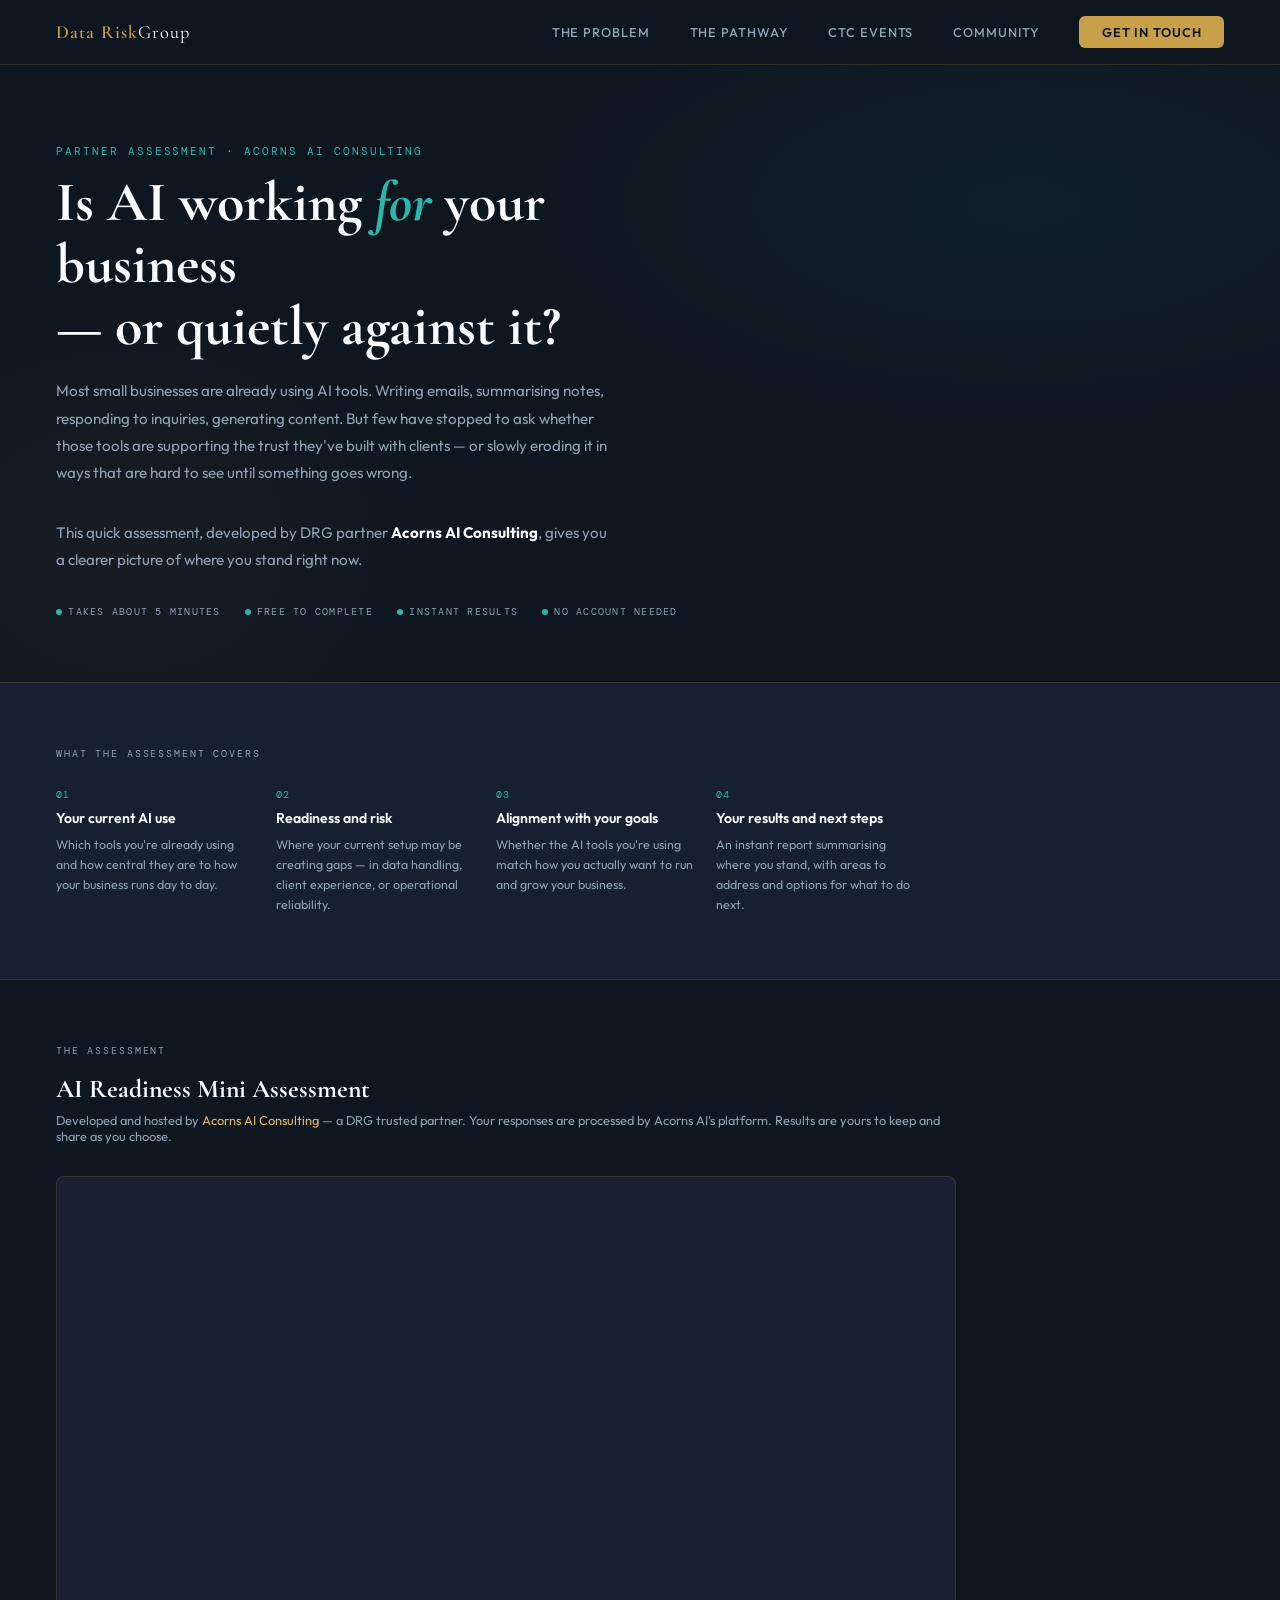
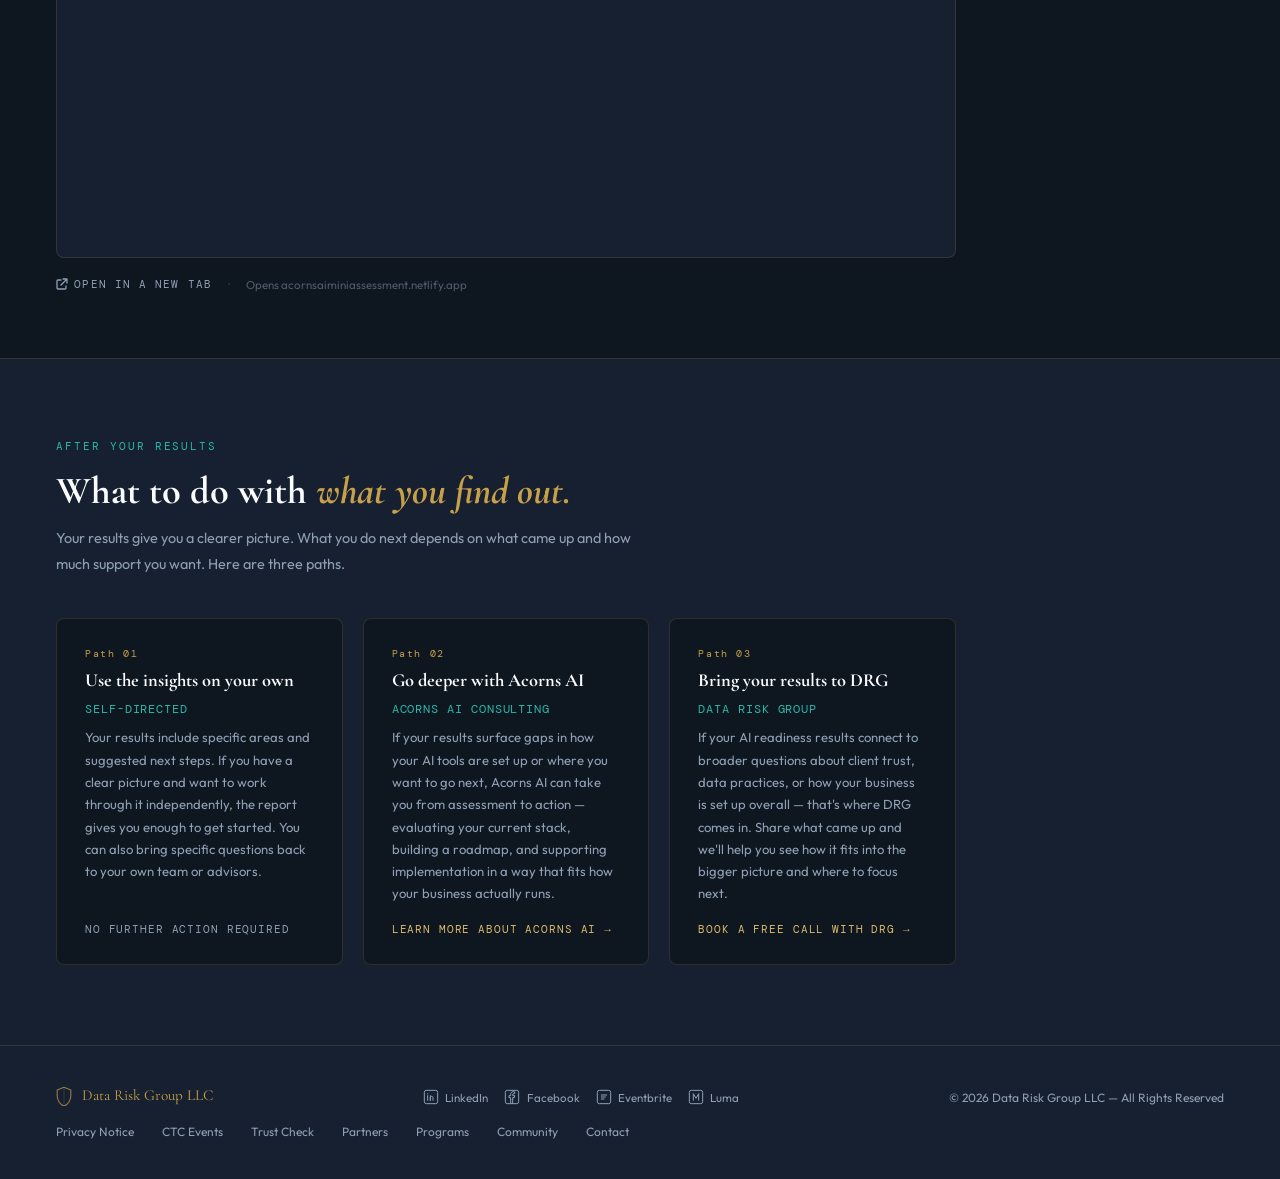
==== ai-readiness.html @ 14750344 "Initial commit — Data Risk Group website Homepage, programs, trust check, community, partners, conta" ====
<!DOCTYPE html>
<html lang="en">
<head>
  <meta charset="UTF-8">
  <meta name="viewport" content="width=device-width, initial-scale=1.0">
  <title>AI Readiness Check — Data Risk Group</title>
  <meta name="description" content="Find out how AI is showing up in your business right now — and whether it's supporting or quietly undermining the trust you've built with clients.">

  <!-- Favicon -->
  <link rel="icon" href="images/favicon.ico" sizes="any">
  <link rel="icon" href="images/favicon.svg" type="image/svg+xml">
  <link rel="apple-touch-icon" href="images/favicon.png">

  <!-- Open Graph -->
  <meta property="og:type"        content="website">
  <meta property="og:url"         content="https://datariskgroup.com/ai-readiness.html">
  <meta property="og:title"       content="AI Readiness Check — Data Risk Group">
  <meta property="og:description" content="A quick assessment of how AI is running in your business — and whether it's working for you or creating risk you can't see yet.">
  <meta property="og:image"       content="https://datariskgroup.com/images/drg-og.jpg">

  <link rel="preconnect" href="https://fonts.googleapis.com">
  <link rel="preconnect" href="https://fonts.gstatic.com" crossorigin>
  <link href="https://fonts.googleapis.com/css2?family=Cormorant+Garamond:ital,wght@0,400;0,600;0,700;1,400;1,600&family=Outfit:wght@300;400;500;600&family=DM+Mono:wght@400;500&display=swap" rel="stylesheet">
  <link rel="stylesheet" href="css/styles.css">

  <style>
    /* ── AI READINESS PAGE ── */

    .air-hero {
      padding: 9rem 3.5rem 4rem;
      background: var(--ink);
      position: relative; overflow: hidden;
    }
    .air-hero::before {
      content: '';
      position: absolute; inset: 0;
      background:
        radial-gradient(ellipse 60% 50% at 80% 30%, rgba(41,184,170,.07) 0%, transparent 65%),
        radial-gradient(ellipse 40% 60% at 10% 80%, rgba(201,165,90,.05) 0%, transparent 60%);
      pointer-events: none;
    }
    .air-hero__inner {
      position: relative; z-index: 1;
      max-width: 680px;
    }
    .air-hero h1 {
      font-family: 'Cormorant Garamond', serif;
      font-size: clamp(2.4rem, 5vw, 3.5rem);
      font-weight: 700; line-height: 1.1;
      color: var(--white); margin-bottom: 1.25rem;
    }
    .air-hero h1 em { color: var(--teal); font-style: italic; }
    .air-hero__sub {
      font-size: .95rem; color: var(--smoke);
      line-height: 1.8; max-width: 560px;
      margin-bottom: 2rem;
    }
    .air-hero__meta {
      display: flex; gap: 1.5rem; flex-wrap: wrap;
      margin-top: 1.5rem;
    }
    .air-meta-pill {
      display: flex; align-items: center; gap: .4rem;
      font-family: 'DM Mono', monospace;
      font-size: .65rem; letter-spacing: .12em;
      text-transform: uppercase; color: var(--smoke);
    }
    .air-meta-pill::before {
      content: '';
      width: 6px; height: 6px; border-radius: 50%;
      background: var(--teal); flex-shrink: 0;
    }

    /* ── WHAT TO EXPECT ── */
    .air-expect {
      padding: 4rem 3.5rem;
      background: var(--deep);
      border-top: 1px solid var(--rule);
      border-bottom: 1px solid var(--rule);
    }
    .air-expect__inner {
      max-width: 860px;
    }
    .air-expect__label {
      font-family: 'DM Mono', monospace;
      font-size: .65rem; letter-spacing: .18em;
      text-transform: uppercase; color: var(--smoke);
      margin-bottom: 1.75rem;
    }
    .air-expect__grid {
      display: grid;
      grid-template-columns: repeat(4, 1fr);
      gap: 1.25rem;
    }
    .air-expect-item {
      display: flex; flex-direction: column; gap: .5rem;
    }
    .air-expect-item__num {
      font-family: 'DM Mono', monospace;
      font-size: .6rem; letter-spacing: .14em;
      color: var(--teal);
    }
    .air-expect-item__title {
      font-family: 'Outfit', sans-serif;
      font-size: .88rem; font-weight: 600;
      color: var(--white);
    }
    .air-expect-item__desc {
      font-size: .78rem; color: var(--smoke);
      line-height: 1.6;
    }

    /* ── ASSESSMENT EMBED / CTA ── */
    .air-assessment {
      padding: 4rem 3.5rem;
      background: var(--ink);
    }
    .air-assessment__inner {
      max-width: 900px;
    }
    .air-assessment__label {
      font-family: 'DM Mono', monospace;
      font-size: .65rem; letter-spacing: .18em;
      text-transform: uppercase; color: var(--smoke);
      margin-bottom: 1rem;
    }
    .air-assessment h2 {
      font-family: 'Cormorant Garamond', serif;
      font-size: 1.6rem; font-weight: 700;
      color: var(--white); margin-bottom: .5rem;
    }
    .air-assessment__partner {
      font-size: .8rem; color: var(--smoke);
      margin-bottom: 2rem;
    }
    .air-assessment__partner a {
      color: var(--gold-l); text-decoration: none;
    }
    .air-assessment__partner a:hover { color: var(--white); }

    /* Iframe container */
    .air-iframe-wrap {
      position: relative;
      border: 1px solid var(--rule);
      border-radius: 8px;
      overflow: hidden;
      background: var(--deep);
      min-height: 680px;
    }
    .air-iframe-wrap iframe {
      width: 100%; min-height: 680px;
      border: none; display: block;
    }
    /* Fallback shown if iframe blocked */
    .air-iframe-fallback {
      display: none;
      padding: 3rem 2rem;
      text-align: center;
      flex-direction: column;
      align-items: center; gap: 1.25rem;
    }
    .air-iframe-fallback.is-visible {
      display: flex;
    }
    .air-iframe-fallback__icon {
      width: 48px; height: 48px; color: var(--teal); opacity: .6;
    }
    .air-iframe-fallback p {
      font-size: .88rem; color: var(--smoke);
      line-height: 1.7; max-width: 420px; margin: 0;
    }

    /* New-tab CTA (always shown below iframe as secondary option) */
    .air-newtab {
      margin-top: 1rem;
      display: flex; align-items: center; gap: 1rem;
      flex-wrap: wrap;
    }
    .air-newtab__link {
      font-family: 'DM Mono', monospace;
      font-size: .68rem; letter-spacing: .1em;
      text-transform: uppercase; color: var(--smoke);
      text-decoration: none;
      display: flex; align-items: center; gap: .4rem;
      transition: color .2s;
    }
    .air-newtab__link:hover { color: var(--gold-l); }
    .air-newtab__sep { color: var(--rule); }

    /* ── NEXT STEPS ── */
    .air-nextsteps {
      padding: 5rem 3.5rem;
      background: var(--deep);
      border-top: 1px solid var(--rule);
    }
    .air-nextsteps__intro {
      max-width: 580px; margin-bottom: 2.5rem;
    }
    .air-nextsteps__intro h2 {
      font-family: 'Cormorant Garamond', serif;
      font-size: clamp(1.8rem, 3.5vw, 2.4rem);
      font-weight: 700; color: var(--white);
      margin-bottom: .75rem; line-height: 1.2;
    }
    .air-nextsteps__intro h2 em { color: var(--gold); font-style: italic; }
    .air-nextsteps__intro p {
      font-size: .9rem; color: var(--smoke); line-height: 1.8;
    }
    .air-nextsteps__grid {
      display: grid;
      grid-template-columns: repeat(3, 1fr);
      gap: 1.25rem;
      max-width: 900px;
    }
    .air-next-card {
      background: var(--ink);
      border: 1px solid var(--rule);
      border-radius: 8px;
      padding: 1.75rem;
      display: flex; flex-direction: column; gap: .6rem;
      transition: border-color .2s;
    }
    .air-next-card:hover { border-color: rgba(201,165,90,.35); }
    .air-next-card__num {
      font-family: 'DM Mono', monospace;
      font-size: .62rem; letter-spacing: .16em;
      color: var(--gold);
    }
    .air-next-card__title {
      font-family: 'Cormorant Garamond', serif;
      font-size: 1.15rem; font-weight: 700;
      color: var(--white); line-height: 1.25;
    }
    .air-next-card__who {
      font-size: .72rem; color: var(--teal);
      font-family: 'DM Mono', monospace;
      letter-spacing: .08em; text-transform: uppercase;
    }
    .air-next-card__desc {
      font-size: .82rem; color: var(--smoke);
      line-height: 1.7; flex: 1;
    }
    .air-next-card__cta {
      margin-top: .5rem;
      font-family: 'DM Mono', monospace;
      font-size: .68rem; letter-spacing: .08em;
      text-transform: uppercase;
      color: var(--gold-l); text-decoration: none;
      transition: color .2s;
    }
    .air-next-card__cta:hover { color: var(--white); }

    /* ── RESPONSIVE ── */
    @media (max-width: 860px) {
      .air-hero { padding: 8rem 1.5rem 3.5rem; }
      .air-expect { padding: 3.5rem 1.5rem; }
      .air-expect__grid { grid-template-columns: 1fr 1fr; gap: 1.5rem; }
      .air-assessment { padding: 3.5rem 1.5rem; }
      .air-iframe-wrap { min-height: 500px; }
      .air-iframe-wrap iframe { min-height: 500px; }
      .air-nextsteps { padding: 4rem 1.5rem; }
      .air-nextsteps__grid { grid-template-columns: 1fr; }
    }
    @media (max-width: 560px) {
      .air-expect__grid { grid-template-columns: 1fr; }
    }
  </style>
</head>
<body>

<!-- NAV -->
<nav id="nav">
  <a href="index.html" class="logo">Data Risk<span> Group</span></a>
  <div class="nav-r" id="nav-menu">
    <a href="index.html#problem">The Problem</a>
    <a href="index.html#pathway">The Pathway</a>
    <a href="index.html#sessions">CTC Events</a>
    <a href="community.html">Community</a>
    <a href="contact.html" class="nav-cta">Get in Touch</a>
  </div>
  <button class="hamburger" id="hamburger" aria-label="Toggle navigation" aria-expanded="false">
    <span></span><span></span><span></span>
  </button>
</nav>

<!-- HERO -->
<section class="air-hero">
  <div class="air-hero__inner">
    <div class="lbl">Partner Assessment · Acorns AI Consulting</div>
    <h1>Is AI working <em>for</em> your business<br>— or quietly against it?</h1>
    <p class="air-hero__sub">
      Most small businesses are already using AI tools. Writing emails, summarising notes, responding to inquiries, generating content. But few have stopped to ask whether those tools are supporting the trust they've built with clients — or slowly eroding it in ways that are hard to see until something goes wrong.
    </p>
    <p class="air-hero__sub">
      This quick assessment, developed by DRG partner <strong style="color:var(--white);">Acorns AI Consulting</strong>, gives you a clearer picture of where you stand right now.
    </p>
    <div class="air-hero__meta">
      <span class="air-meta-pill">Takes about 5 minutes</span>
      <span class="air-meta-pill">Free to complete</span>
      <span class="air-meta-pill">Instant results</span>
      <span class="air-meta-pill">No account needed</span>
    </div>
  </div>
</section>

<!-- WHAT TO EXPECT -->
<section class="air-expect">
  <div class="air-expect__inner">
    <div class="air-expect__label">What the assessment covers</div>
    <div class="air-expect__grid">
      <div class="air-expect-item">
        <div class="air-expect-item__num">01</div>
        <div class="air-expect-item__title">Your current AI use</div>
        <div class="air-expect-item__desc">Which tools you're already using and how central they are to how your business runs day to day.</div>
      </div>
      <div class="air-expect-item">
        <div class="air-expect-item__num">02</div>
        <div class="air-expect-item__title">Readiness and risk</div>
        <div class="air-expect-item__desc">Where your current setup may be creating gaps — in data handling, client experience, or operational reliability.</div>
      </div>
      <div class="air-expect-item">
        <div class="air-expect-item__num">03</div>
        <div class="air-expect-item__title">Alignment with your goals</div>
        <div class="air-expect-item__desc">Whether the AI tools you're using match how you actually want to run and grow your business.</div>
      </div>
      <div class="air-expect-item">
        <div class="air-expect-item__num">04</div>
        <div class="air-expect-item__title">Your results and next steps</div>
        <div class="air-expect-item__desc">An instant report summarising where you stand, with areas to address and options for what to do next.</div>
      </div>
    </div>
  </div>
</section>

<!-- ASSESSMENT -->
<section class="air-assessment" id="assessment">
  <div class="air-assessment__inner">
    <div class="air-assessment__label">The Assessment</div>
    <h2>AI Readiness Mini Assessment</h2>
    <p class="air-assessment__partner">
      Developed and hosted by <a href="https://acornsaiminiassessment.netlify.app" target="_blank" rel="noopener">Acorns AI Consulting</a> — a DRG trusted partner. Your responses are processed by Acorns AI's platform. Results are yours to keep and share as you choose.
    </p>

    <!-- Iframe embed — falls back gracefully if blocked -->
    <div class="air-iframe-wrap" id="air-iframe-wrap">
      <iframe
        id="air-iframe"
        src="https://acornsaiminiassessment.netlify.app/assessments%20and%20report%20tool/ai_readiness_mini"
        title="AI Readiness Mini Assessment by Acorns AI Consulting"
        loading="lazy"
        allow="forms"
        sandbox="allow-forms allow-scripts allow-same-origin allow-popups allow-popups-to-escape-sandbox"
      ></iframe>
      <!-- Fallback if iframe is blocked by the host -->
      <div class="air-iframe-fallback" id="air-iframe-fallback" aria-live="polite">
        <svg class="air-iframe-fallback__icon" viewBox="0 0 48 48" fill="none" xmlns="http://www.w3.org/2000/svg">
          <rect x="6" y="10" width="36" height="28" rx="2" stroke="currentColor" stroke-width="1.5"/>
          <path d="M6 16h36" stroke="currentColor" stroke-width="1.5"/>
          <circle cx="11" cy="13" r="1.5" fill="currentColor"/>
          <circle cx="16" cy="13" r="1.5" fill="currentColor"/>
          <path d="M20 28l4-4 4 4m-4-4v8" stroke="currentColor" stroke-width="1.5" stroke-linecap="round" stroke-linejoin="round"/>
        </svg>
        <p>The assessment is hosted on an external platform and can't be displayed inline here. Use the button below to open it — it takes about 5 minutes and your results appear instantly.</p>
        <a href="https://acornsaiminiassessment.netlify.app/assessments%20and%20report%20tool/ai_readiness_mini" target="_blank" rel="noopener" class="btn-p">Open the Assessment →</a>
      </div>
    </div>

    <!-- Always-visible new tab option -->
    <div class="air-newtab">
      <a href="https://acornsaiminiassessment.netlify.app/assessments%20and%20report%20tool/ai_readiness_mini"
         target="_blank" rel="noopener"
         class="air-newtab__link">
        <svg width="12" height="12" viewBox="0 0 12 12" fill="none" aria-hidden="true">
          <path d="M5 2H2a1 1 0 00-1 1v7a1 1 0 001 1h7a1 1 0 001-1V8M7 1h4m0 0v4m0-4L5 7" stroke="currentColor" stroke-width="1.3" stroke-linecap="round" stroke-linejoin="round"/>
        </svg>
        Open in a new tab
      </a>
      <span class="air-newtab__sep">·</span>
      <span style="font-size:.72rem; color:rgba(143,160,180,.5);">Opens acornsaiminiassessment.netlify.app</span>
    </div>
  </div>
</section>

<!-- NEXT STEPS -->
<section class="air-nextsteps">
  <div class="air-nextsteps__intro">
    <div class="lbl">After Your Results</div>
    <h2>What to do with <em>what you find out.</em></h2>
    <p>Your results give you a clearer picture. What you do next depends on what came up and how much support you want. Here are three paths.</p>
  </div>

  <div class="air-nextsteps__grid">

    <div class="air-next-card">
      <div class="air-next-card__num">Path 01</div>
      <div class="air-next-card__title">Use the insights on your own</div>
      <div class="air-next-card__who">Self-directed</div>
      <p class="air-next-card__desc">
        Your results include specific areas and suggested next steps. If you have a clear picture and want to work through it independently, the report gives you enough to get started. You can also bring specific questions back to your own team or advisors.
      </p>
      <span class="air-next-card__cta" style="color:var(--smoke);">No further action required</span>
    </div>

    <div class="air-next-card">
      <div class="air-next-card__num">Path 02</div>
      <div class="air-next-card__title">Go deeper with Acorns AI</div>
      <div class="air-next-card__who">Acorns AI Consulting</div>
      <p class="air-next-card__desc">
        If your results surface gaps in how your AI tools are set up or where you want to go next, Acorns AI can take you from assessment to action — evaluating your current stack, building a roadmap, and supporting implementation in a way that fits how your business actually runs.
      </p>
      <a href="https://acornsaiminiassessment.netlify.app" target="_blank" rel="noopener" class="air-next-card__cta">Learn more about Acorns AI →</a>
    </div>

    <div class="air-next-card">
      <div class="air-next-card__num">Path 03</div>
      <div class="air-next-card__title">Bring your results to DRG</div>
      <div class="air-next-card__who">Data Risk Group</div>
      <p class="air-next-card__desc">
        If your AI readiness results connect to broader questions about client trust, data practices, or how your business is set up overall — that's where DRG comes in. Share what came up and we'll help you see how it fits into the bigger picture and where to focus next.
      </p>
      <a href="https://calendly.com/toni-datariskgroup/trust-growth-check-in" target="_blank" rel="noopener" class="air-next-card__cta">Book a free call with DRG →</a>
    </div>

  </div>
</section>

<!-- FOOTER -->
<footer>
  <div class="f-brand">
    <svg width="16" height="20" viewBox="0 0 20 24" fill="none" xmlns="http://www.w3.org/2000/svg" aria-hidden="true" style="color:var(--gold);opacity:.7;vertical-align:middle;margin-right:.4rem;margin-bottom:2px;"><path d="M10 1L1.5 4.5V12c0 5.8 3.8 10.8 8.5 12.5C14.7 22.8 18.5 17.8 18.5 12V4.5L10 1z" stroke="currentColor" stroke-width="1.4" stroke-linejoin="round"/><line x1="10" y1="1" x2="10" y2="24.5" stroke="currentColor" stroke-width="0.7" opacity="0.45"/></svg>
    Data Risk Group LLC
  </div>
  <div class="f-social">
    <a href="#" class="f-social__link" aria-label="LinkedIn" data-social="linkedin">
      <svg width="16" height="16" viewBox="0 0 24 24" fill="none" xmlns="http://www.w3.org/2000/svg" aria-hidden="true">
        <rect x="2" y="2" width="20" height="20" rx="3" stroke="currentColor" stroke-width="1.5"/>
        <path d="M7 10v7M7 7v.5" stroke="currentColor" stroke-width="1.5" stroke-linecap="round"/>
        <path d="M11 17v-4c0-1.1.9-2 2-2s2 .9 2 2v4" stroke="currentColor" stroke-width="1.5" stroke-linecap="round"/>
        <path d="M11 10v7" stroke="currentColor" stroke-width="1.5" stroke-linecap="round"/>
      </svg>
      LinkedIn
    </a>
    <a href="#" class="f-social__link" aria-label="Facebook" data-social="facebook">
      <svg width="16" height="16" viewBox="0 0 24 24" fill="none" xmlns="http://www.w3.org/2000/svg" aria-hidden="true">
        <rect x="2" y="2" width="20" height="20" rx="3" stroke="currentColor" stroke-width="1.5"/>
        <path d="M13 21v-8h2.5l.5-3H13V8.5C13 7.7 13.4 7 14.5 7H16V4.3S15 4 13.8 4C11.6 4 10 5.5 10 8v2H7.5v3H10v8" stroke="currentColor" stroke-width="1.5" stroke-linecap="round" stroke-linejoin="round"/>
      </svg>
      Facebook
    </a>
    <a href="#" class="f-social__link" aria-label="Eventbrite" data-social="eventbrite">
      <svg width="16" height="16" viewBox="0 0 24 24" fill="none" xmlns="http://www.w3.org/2000/svg" aria-hidden="true">
        <rect x="2" y="2" width="20" height="20" rx="3" stroke="currentColor" stroke-width="1.5"/>
        <path d="M8 12h6M8 9h8M8 15h4" stroke="currentColor" stroke-width="1.5" stroke-linecap="round"/>
      </svg>
      Eventbrite
    </a>
    <a href="#" class="f-social__link" aria-label="Luma" data-social="luma">
      <svg width="16" height="16" viewBox="0 0 24 24" fill="none" xmlns="http://www.w3.org/2000/svg" aria-hidden="true">
        <rect x="2" y="2" width="20" height="20" rx="3" stroke="currentColor" stroke-width="1.5"/>
        <path d="M8 17V7l4 7 4-7v10" stroke="currentColor" stroke-width="1.5" stroke-linecap="round" stroke-linejoin="round"/>
      </svg>
      Luma
    </a>
  </div>
  <div class="f-copy">© 2026 Data Risk Group LLC — All Rights Reserved</div>
  <div class="f-links">
    <a href="privacy.html">Privacy Notice</a>
    <a href="index.html#sessions">CTC Events</a>
    <a href="trust-check.html">Trust Check</a>
    <a href="partners.html">Partners</a>
    <a href="programs.html">Programs</a>
    <a href="community.html">Community</a>
    <a href="contact.html">Contact</a>
  </div>
</footer>

<script src="js/main.js"></script>
<script>
  // Detect if iframe was blocked and show fallback
  (function () {
    var iframe = document.getElementById('air-iframe');
    var fallback = document.getElementById('air-iframe-fallback');

    if (!iframe) return;

    // Give the iframe 4 seconds to load; if it errors or stays blank, show fallback
    var timer = setTimeout(function () {
      // Can't reliably detect cross-origin load errors, so keep iframe visible
      // Fallback is shown only if iframe fires an error event
    }, 4000);

    iframe.addEventListener('error', function () {
      clearTimeout(timer);
      iframe.style.display = 'none';
      fallback.classList.add('is-visible');
    });

    // Some browsers block iframes silently — check for zero height after load
    iframe.addEventListener('load', function () {
      clearTimeout(timer);
      try {
        // If contentDocument is null (cross-origin block), height may still be fine
        // We trust the iframe loaded if no error fired
      } catch (e) {
        // Cross-origin — expected, not an error
      }
    });
  })();
</script>
</body>
</html>
---- css/styles.css ----
/* ── VARIABLES ── */
:root {
  --ink:    #0E1620;
  --deep:   #162031;
  --panel:  #1B2B40;
  --gold:   #C8A04A;
  --gold-l: #DCBA6A;
  --teal:   #29B8AA;
  --cream:  #F4EFE4;
  --smoke:  #8FA0B4;
  --white:  #FAFCFF;
  --rule:   rgba(200,160,74,.18);
}

/* ── RESET ── */
*, *::before, *::after { box-sizing: border-box; margin: 0; padding: 0; }
html { scroll-behavior: smooth; }

body {
  font-family: 'Outfit', sans-serif;
  background: var(--ink);
  color: var(--white);
  overflow-x: hidden;
}

/* ── NAV ── */
nav {
  position: fixed; top: 0; left: 0; right: 0; z-index: 200;
  display: flex; align-items: center; justify-content: space-between;
  padding: 1rem 3.5rem;
  background: rgba(14,22,32,.9);
  backdrop-filter: blur(20px);
  border-bottom: 1px solid var(--rule);
  transition: padding .3s;
}
nav.scrolled {
  padding-top: .7rem;
  padding-bottom: .7rem;
  background: rgba(14,22,32,.97);
}
.logo {
  font-family: 'Cormorant Garamond', serif;
  font-size: 1.15rem; font-weight: 600;
  color: var(--gold); letter-spacing: .06em;
  text-decoration: none;
  display: inline-flex; align-items: center;
}
.logo-shield {
  color: var(--gold);
  flex-shrink: 0;
  margin-right: .35rem;
  vertical-align: middle;
  margin-bottom: 2px;
}
.logo span { color: var(--white); font-weight: 400; }
.nav-r { display: flex; align-items: center; gap: 2.5rem; }
.nav-r a {
  font-size: .8rem; font-weight: 500; letter-spacing: .07em;
  text-transform: uppercase; color: var(--smoke);
  text-decoration: none; transition: color .2s;
}
.nav-r a:hover { color: var(--gold); }
.nav-cta {
  background: var(--gold) !important; color: var(--ink) !important;
  padding: .5rem 1.4rem; border-radius: 6px; font-weight: 600 !important;
}
.nav-cta:hover { background: var(--gold-l) !important; }

/* ── HAMBURGER ── */
.hamburger {
  display: none;
  flex-direction: column; justify-content: center; align-items: center;
  gap: 5px; width: 40px; height: 40px;
  background: transparent; border: none; cursor: pointer;
  padding: 4px;
}
.hamburger span {
  display: block; width: 22px; height: 2px;
  background: var(--white);
  transition: transform .3s, opacity .3s;
}
.hamburger.open span:nth-child(1) { transform: translateY(7px) rotate(45deg); }
.hamburger.open span:nth-child(2) { opacity: 0; }
.hamburger.open span:nth-child(3) { transform: translateY(-7px) rotate(-45deg); }

/* ── HERO ── */
.hero {
  min-height: 100vh;
  display: flex; flex-direction: column; justify-content: center;
  padding: 9rem 3.5rem 5rem;
  position: relative; overflow: hidden;
}
.hero::before {
  content: '';
  position: absolute; top: 0; right: 0; bottom: 0;
  width: 42%;
  background: linear-gradient(160deg, rgba(22,32,49,.5) 0%, rgba(27,43,64,.3) 100%);
  clip-path: polygon(18% 0, 100% 0, 100% 100%, 0 100%);
  z-index: 0;
}
.hero > * { position: relative; z-index: 1; }

.hero-kicker {
  display: inline-flex; align-items: center; gap: .7rem;
  font-family: 'DM Mono', monospace; font-size: .68rem;
  color: rgba(200,160,74,.8); letter-spacing: .2em; text-transform: uppercase;
  margin-bottom: 1.8rem;
  opacity: 0; animation: up .7s ease forwards .15s;
}
.hero-kicker::before { content: ''; display: none; }

.hero h1 {
  font-family: 'Cormorant Garamond', serif;
  font-size: clamp(2.8rem, 5.5vw, 5.2rem);
  font-weight: 700; line-height: 1.06;
  max-width: 780px;
  opacity: 0; animation: up .8s ease forwards .3s;
}
.hero h1 em { font-style: italic; color: var(--gold); }

.hero-sub {
  margin-top: 1.8rem;
  font-size: 1.1rem; line-height: 1.75;
  color: var(--smoke); max-width: 600px;
  opacity: 0; animation: up .8s ease forwards .5s;
}

.hero-cred {
  display: flex; align-items: center; gap: 1.75rem; flex-wrap: wrap;
  margin-top: 2.5rem;
  opacity: 0; animation: up .8s ease forwards .65s;
}
.cred-badge {
  display: flex; align-items: center; gap: .55rem;
  font-size: .8rem; color: var(--smoke);
}
.cred-badge .dot {
  width: 6px; height: 6px; border-radius: 50%;
  background: var(--gold); flex-shrink: 0;
}
.cred-divider { width: 1px; height: 20px; background: var(--rule); }

.hero-actions {
  display: flex; gap: 1rem; align-items: center;
  margin-top: 2.75rem;
  opacity: 0; animation: up .8s ease forwards .8s;
}

/* ── BUTTONS ── */
.btn-p {
  display: inline-flex; align-items: center; gap: .5rem;
  background: var(--gold); color: var(--ink);
  padding: .85rem 2rem; border-radius: 8px;
  font-size: .9rem; font-weight: 600; letter-spacing: .03em;
  text-decoration: none; transition: background .2s, transform .2s;
}
.btn-p:hover { background: var(--gold-l); transform: translateY(-1px); }
.btn-s {
  display: inline-flex; align-items: center; gap: .5rem;
  background: transparent; color: var(--white);
  padding: .85rem 2rem; border-radius: 8px;
  font-size: .9rem; font-weight: 500; letter-spacing: .03em;
  text-decoration: none; border: 1px solid var(--rule); transition: border-color .2s, color .2s;
}
.btn-s:hover { border-color: var(--gold); color: var(--gold); }

/* ── RECOGNITION STRIP ── */
.recog {
  background: var(--deep);
  border-top: 1px solid var(--rule); border-bottom: 1px solid var(--rule);
  padding: 1.4rem 3.5rem;
  display: flex; align-items: center; gap: 2rem; flex-wrap: wrap;
}
.recog-label {
  font-family: 'DM Mono', monospace; font-size: .65rem;
  letter-spacing: .15em; text-transform: uppercase; color: var(--smoke);
  white-space: nowrap; flex-shrink: 0;
}
.recog-items { display: flex; gap: 2.25rem; flex-wrap: wrap; }
.recog-item {
  font-size: .8rem; color: var(--smoke); font-weight: 500;
  display: flex; align-items: center; gap: .5rem;
}
.recog-item::before { content: '✓'; color: var(--teal); font-size: .7rem; font-weight: 700; }

/* ── SECTION SHARED ── */
section { padding: 6rem 3.5rem; }
.lbl {
  font-family: 'DM Mono', monospace; font-size: .68rem;
  color: var(--teal); letter-spacing: .18em; text-transform: uppercase;
  margin-bottom: .9rem;
}
.sh {
  font-family: 'Cormorant Garamond', serif;
  font-size: clamp(1.9rem, 3.5vw, 3rem);
  font-weight: 700; line-height: 1.18; max-width: 700px;
}
.sh em { font-style: italic; color: var(--gold); }

/* ── SCROLL REVEAL ── */
.reveal {
  opacity: 0;
  transform: translateY(30px);
  transition: opacity .7s ease, transform .7s ease;
}
.reveal.visible {
  opacity: 1;
  transform: translateY(0);
}

/* ── PROBLEM SECTION ── */
.problem { background: var(--deep); }
.prob-grid {
  display: grid; grid-template-columns: 1fr 1fr;
  gap: 4rem; align-items: start; margin-top: 2.5rem;
}
.prob-intro { font-size: 1.05rem; color: var(--smoke); line-height: 1.8; margin-top: 1.5rem; }
.prob-intro strong { color: var(--white); }

.pain-list { display: flex; flex-direction: column; gap: 1px; margin-top: 1rem; }
.pain-item {
  display: flex; align-items: flex-start; gap: 1.2rem;
  padding: 1.6rem 1.8rem; background: var(--ink);
  transition: background .2s;
}
.pain-item:hover { background: var(--panel); }
.pain-icon {
  width: 26px; height: 26px; flex-shrink: 0; margin-top: .15rem;
  color: var(--gold);
}
.pain-icon svg { width: 100%; height: 100%; }
.pain-item h4 { font-size: .95rem; font-weight: 600; margin-bottom: .35rem; }
.pain-item p { font-size: .83rem; color: var(--smoke); line-height: 1.65; }

/* ── WHO THIS IS FOR ── */
.for-grid {
  display: grid; grid-template-columns: repeat(2, 1fr);
  gap: 1.5rem; margin-top: 3.5rem;
}
.for-card {
  padding: 2.25rem 2rem; border: 1px solid var(--rule);
  background: var(--deep); border-radius: 2px;
  transition: border-color .2s;
  position: relative;
}
.for-card:hover { border-color: var(--gold); }
.for-card.primary { border-color: rgba(201,165,90,.4); }
.for-card.primary::before {
  content: 'PRIMARY FOCUS';
  position: absolute; top: -1px; left: 1.5rem;
  background: var(--gold); color: var(--ink);
  font-family: 'DM Mono', monospace; font-size: .58rem;
  letter-spacing: .14em; padding: .2rem .6rem; font-weight: 600;
}
.for-card h3 {
  font-family: 'Cormorant Garamond', serif;
  font-size: 1.3rem; font-weight: 700; margin-bottom: .6rem;
}
.for-card p { font-size: .85rem; color: var(--smoke); line-height: 1.7; }
.for-card .if-line {
  font-family: 'DM Mono', monospace; font-size: .72rem;
  color: var(--teal); margin-top: 1.25rem; letter-spacing: .05em;
}

/* ── HOW IT WORKS ── */
.how-steps {
  display: grid; grid-template-columns: repeat(3, 1fr);
  gap: 1px; margin-top: 4rem; background: var(--rule);
  border: 1px solid var(--rule);
}
.step {
  background: var(--ink); padding: 3rem 2.25rem;
  transition: background .2s;
}
.step:hover { background: var(--panel); }
.step-n {
  font-family: 'Cormorant Garamond', serif;
  font-size: 4.5rem; font-weight: 700;
  color: var(--gold); opacity: .15; line-height: 1;
  margin-bottom: 1rem;
}
.step h3 {
  font-family: 'Cormorant Garamond', serif;
  font-size: 1.4rem; font-weight: 700; margin-bottom: .6rem;
}
.step p { font-size: .85rem; color: var(--smoke); line-height: 1.7; }

/* ── SERVICES ── */
.svc { background: var(--deep); }
.svc-grid {
  display: grid; grid-template-columns: repeat(2, 1fr);
  gap: 1.5rem; margin-top: 3.5rem;
}
.svc-card {
  border: 1px solid var(--rule); padding: 2.5rem;
  background: var(--ink); transition: border-color .2s;
}
.svc-card:hover { border-color: rgba(201,165,90,.4); }
.svc-type {
  font-family: 'DM Mono', monospace; font-size: .65rem;
  color: var(--teal); letter-spacing: .14em; text-transform: uppercase;
  margin-bottom: 1rem; display: block;
}
.svc-card h3 {
  font-family: 'Cormorant Garamond', serif;
  font-size: 1.35rem; font-weight: 700; margin-bottom: .6rem;
}
.svc-card p { font-size: .86rem; color: var(--smoke); line-height: 1.7; }
.svc-card ul {
  list-style: none; margin-top: 1.2rem;
  display: flex; flex-direction: column; gap: .45rem;
}
.svc-card ul li {
  font-size: .82rem; color: var(--smoke);
  display: flex; align-items: flex-start; gap: .6rem;
}
.svc-card ul li::before {
  content: '→'; color: var(--gold);
  flex-shrink: 0; font-size: .75rem; margin-top: .1rem;
}

/* ── CTA ── */
.cta {
  position: relative; overflow: hidden;
  padding: 7rem 3.5rem; text-align: center;
  display: flex; flex-direction: column; align-items: center;
}
.cta::before {
  content: '';
  position: absolute; inset: 0;
  background: radial-gradient(ellipse 70% 90% at 50% 50%, rgba(201,165,90,.07) 0%, transparent 70%);
}
.cta > * { position: relative; }
.cta h2 {
  font-family: 'Cormorant Garamond', serif;
  font-size: clamp(2.2rem, 4vw, 3.6rem);
  font-weight: 700; line-height: 1.15;
  max-width: 720px; margin-bottom: 1.25rem;
}
.cta h2 em { font-style: italic; color: var(--gold); }
.cta p { color: var(--smoke); font-size: 1rem; max-width: 550px; margin-bottom: 2.5rem; line-height: 1.75; }
.cta-btns { display: flex; gap: 1.1rem; flex-wrap: wrap; justify-content: center; }
.cta-note {
  margin-top: 1.75rem;
  font-family: 'DM Mono', monospace; font-size: .68rem;
  color: var(--smoke); letter-spacing: .08em;
}

/* ── FOOTER ── */
footer {
  padding: 2.5rem 3.5rem;
  display: flex; align-items: center; justify-content: space-between;
  flex-wrap: wrap; gap: 1rem;
  border-top: 1px solid var(--rule);
  background: var(--deep);
}
.f-brand {
  font-family: 'Cormorant Garamond', serif;
  font-size: .95rem; color: var(--gold);
}
.footer-logo {
  display: block;
  width: 60px;
  height: auto;
  margin-bottom: .5rem;
  opacity: .85;
  filter: brightness(0) invert(1);
}
.f-copy { font-size: .75rem; color: var(--smoke); }
.f-links { display: flex; gap: 1.75rem; flex-wrap: wrap; }
.f-links a { font-size: .75rem; color: var(--smoke); text-decoration: none; transition: color .2s; }
.f-links a:hover { color: var(--gold); }

/* Social links */
.f-social {
  display: flex; gap: 1rem; align-items: center;
  flex-wrap: wrap;
}
.f-social__link {
  display: inline-flex; align-items: center; gap: .4rem;
  font-size: .72rem; color: var(--smoke);
  text-decoration: none;
  font-family: 'Outfit', sans-serif;
  transition: color .2s;
  white-space: nowrap;
}
.f-social__link:hover { color: var(--gold); }
.f-social__link svg { flex-shrink: 0; }

/* ── CONTACT PAGE ── */
.contact-wrap {
  max-width: 640px;
  margin: 0 auto;
  padding: 9rem 2rem 6rem;
}
.contact-wrap .back-link {
  display: inline-flex; align-items: center; gap: .5rem;
  font-family: 'DM Mono', monospace; font-size: .7rem;
  color: var(--smoke); text-decoration: none; letter-spacing: .1em;
  text-transform: uppercase; margin-bottom: 2.5rem;
  transition: color .2s;
}
.contact-wrap .back-link:hover { color: var(--gold); }
.contact-form { margin-top: 2.5rem; display: flex; flex-direction: column; gap: 1.5rem; }
.form-group { display: flex; flex-direction: column; gap: .45rem; }
.form-group label {
  font-family: 'DM Mono', monospace; font-size: .68rem;
  color: var(--teal); letter-spacing: .12em; text-transform: uppercase;
}
.form-group input,
.form-group select,
.form-group textarea {
  background: var(--deep); border: 1px solid var(--rule);
  color: var(--white); font-family: 'Outfit', sans-serif; font-size: .9rem;
  padding: .85rem 1rem; border-radius: 2px;
  transition: border-color .2s, background .2s;
  outline: none; width: 100%;
}
.form-group input:focus,
.form-group select:focus,
.form-group textarea:focus {
  border-color: rgba(201,165,90,.5);
  background: var(--panel);
}
.form-group select option { background: var(--deep); }
.form-group textarea { resize: vertical; min-height: 130px; }
.form-group input::placeholder,
.form-group textarea::placeholder { color: var(--smoke); opacity: .6; }
.form-submit { margin-top: .5rem; }
.form-submit .btn-p { width: 100%; justify-content: center; font-size: .95rem; padding: 1rem; }
.form-note {
  font-family: 'DM Mono', monospace; font-size: .65rem;
  color: var(--smoke); letter-spacing: .07em;
  text-align: center; margin-top: 1rem; line-height: 1.6;
}
.form-success {
  display: none;
  text-align: center; padding: 3rem 2rem;
  border: 1px solid rgba(41,184,170,.3);
  background: rgba(41,184,170,.05);
}
.form-success .check { font-size: 2.5rem; margin-bottom: 1rem; }
.form-success h3 {
  font-family: 'Cormorant Garamond', serif;
  font-size: 1.8rem; font-weight: 700; margin-bottom: .75rem;
}
.form-success p { color: var(--smoke); font-size: .9rem; line-height: 1.7; }

/* ── PRIVACY PAGE ── */
.prose-wrap {
  max-width: 720px;
  margin: 0 auto;
  padding: 9rem 2rem 6rem;
}
.prose-wrap .back-link {
  display: inline-flex; align-items: center; gap: .5rem;
  font-family: 'DM Mono', monospace; font-size: .7rem;
  color: var(--smoke); text-decoration: none; letter-spacing: .1em;
  text-transform: uppercase; margin-bottom: 2.5rem;
  transition: color .2s;
}
.prose-wrap .back-link:hover { color: var(--gold); }
.prose-wrap h1 {
  font-family: 'Cormorant Garamond', serif;
  font-size: clamp(2rem, 4vw, 3rem); font-weight: 700;
  margin-bottom: .5rem;
}
.prose-wrap .effective {
  font-family: 'DM Mono', monospace; font-size: .7rem;
  color: var(--smoke); letter-spacing: .1em; margin-bottom: 3rem;
}
.prose-wrap h2 {
  font-family: 'Cormorant Garamond', serif;
  font-size: 1.4rem; font-weight: 700;
  margin: 2.5rem 0 .75rem; color: var(--white);
}
.prose-wrap p, .prose-wrap li {
  font-size: .92rem; color: var(--smoke); line-height: 1.85;
}
.prose-wrap ul { padding-left: 1.5rem; margin-top: .5rem; display: flex; flex-direction: column; gap: .4rem; }
.prose-wrap a { color: var(--gold); text-decoration: none; }
.prose-wrap a:hover { text-decoration: underline; }

/* ── BREVO FORM OVERRIDES ── */
/*
  These rules retheme every Brevo element to match the
  Data Risk Group dark-gold palette. They load after
  sib-styles.css so they take full precedence.
*/

/* Wrapper */
.brevo-form-wrap { width: 100%; }
.brevo-form-wrap .sib-form-container { width: 100%; }

/* Kill Brevo's default white card + centering wrapper */
.brevo-form-wrap .sib-form {
  background: transparent !important;
  padding: 0 !important;
  text-align: left !important;
}
#sib-container {
  background: var(--deep) !important;
  border: 1px solid var(--rule) !important;
  border-radius: 2px !important;
  max-width: 100% !important;
  text-align: left !important;
  padding: 2.5rem !important;
}

/* Section labels (our custom divs) */
.brevo-section-label {
  font-family: 'DM Mono', monospace;
  font-size: .68rem; letter-spacing: .18em; text-transform: uppercase;
  color: var(--teal);
  margin: 1.75rem 0 .75rem;
  padding-bottom: .5rem;
  border-bottom: 1px solid var(--rule);
}
.brevo-section-label:first-of-type { margin-top: 0; }

/* Side-by-side first/last name row */
.brevo-row {
  display: grid;
  grid-template-columns: 1fr 1fr;
  gap: 1rem;
}

/* Labels */
#sib-container .entry__label {
  font-family: 'DM Mono', monospace !important;
  font-size: .68rem !important;
  font-weight: 500 !important;
  letter-spacing: .1em !important;
  text-transform: uppercase !important;
  color: var(--smoke) !important;
  margin-bottom: .4rem !important;
  display: block;
}
#sib-container .entry__label .req { color: var(--gold); font-style: normal; }
#sib-container .entry__label .optional {
  color: var(--smoke); font-weight: 400; font-style: italic;
  text-transform: none; letter-spacing: 0;
}

/* Inputs + textarea */
#sib-container .input {
  background: var(--ink) !important;
  border: 1px solid var(--rule) !important;
  border-radius: 2px !important;
  color: var(--white) !important;
  font-family: 'Outfit', sans-serif !important;
  font-size: .9rem !important;
  padding: .8rem 1rem !important;
  width: 100% !important;
  transition: border-color .2s, background .2s !important;
  outline: none !important;
}
#sib-container .input:focus {
  border-color: rgba(201,165,90,.5) !important;
  background: var(--panel) !important;
}
#sib-container .input::placeholder {
  color: var(--smoke) !important;
  opacity: .55 !important;
  font-family: 'Outfit', sans-serif !important;
}

/* Spec / hint text */
#sib-container .entry__specification {
  font-family: 'Outfit', sans-serif !important;
  font-size: .75rem !important;
  color: var(--smoke) !important;
  margin-top: .4rem !important;
  display: block;
}

/* Error messages under fields */
#sib-container .entry__error {
  font-family: 'Outfit', sans-serif !important;
  font-size: .75rem !important;
  color: #ff8080 !important;
  background: transparent !important;
  border: none !important;
  padding: .25rem 0 0 !important;
}

/* Submit button */
.brevo-submit-block { margin-top: 1.5rem; }
#sib-container .sib-form-block__button {
  width: 100% !important;
  background: var(--gold) !important;
  color: var(--ink) !important;
  font-family: 'Outfit', sans-serif !important;
  font-size: .95rem !important;
  font-weight: 600 !important;
  letter-spacing: .04em !important;
  padding: 1rem 2rem !important;
  border: none !important;
  border-radius: 2px !important;
  cursor: pointer !important;
  transition: background .2s, transform .2s !important;
  text-align: center !important;
  justify-content: center !important;
}
#sib-container .sib-form-block__button:hover {
  background: var(--gold-l) !important;
  transform: translateY(-1px) !important;
}

/* Success / error banner panels */
.brevo-msg {
  border-radius: 2px !important;
  max-width: 100% !important;
  margin-bottom: 1rem !important;
  font-family: 'Outfit', sans-serif !important;
  font-size: .88rem !important;
}
.brevo-msg--error {
  background: rgba(255,73,73,.08) !important;
  border-color: rgba(255,73,73,.3) !important;
  color: #ff9999 !important;
}
.brevo-msg--success {
  background: rgba(41,184,170,.08) !important;
  border-color: rgba(41,184,170,.3) !important;
  color: var(--teal) !important;
}
.brevo-msg .sib-icon { fill: currentColor !important; }
.brevo-msg a { color: var(--gold) !important; }

/* ── CHECKBOXES ── */
.brevo-checkbox-hint {
  font-size: .65rem !important;
  color: var(--smoke) !important;
  margin-bottom: .75rem !important;
  letter-spacing: .08em !important;
  text-transform: uppercase !important;
}
.brevo-checkbox-list {
  display: flex; flex-direction: column; gap: .1rem;
}
#sib-container .entry__choice { padding: 0 !important; }
#sib-container .checkbox__label {
  display: flex !important;
  align-items: center !important;
  gap: .75rem !important;
  padding: .75rem 1rem !important;
  cursor: pointer !important;
  border-radius: 2px !important;
  transition: background .15s !important;
}
#sib-container .checkbox__label:hover {
  background: var(--panel) !important;
}
/* Hide Brevo's native checkbox, we use the span */
#sib-container .input_replaced {
  position: absolute !important;
  opacity: 0 !important;
  width: 0 !important; height: 0 !important;
}
/* Custom checkbox box */
#sib-container .checkbox.checkbox_tick_positive {
  width: 16px !important; height: 16px !important;
  min-width: 16px !important;
  border: 1px solid var(--rule) !important;
  border-radius: 2px !important;
  background: var(--ink) !important;
  display: inline-flex !important;
  align-items: center !important; justify-content: center !important;
  transition: border-color .15s, background .15s !important;
  flex-shrink: 0 !important;
}
#sib-container .input_replaced:checked + .checkbox.checkbox_tick_positive {
  background: var(--gold) !important;
  border-color: var(--gold) !important;
}
#sib-container .input_replaced:checked + .checkbox.checkbox_tick_positive::after {
  content: '' !important;
  display: block !important;
  width: 4px !important; height: 8px !important;
  border: 2px solid var(--ink) !important;
  border-top: none !important; border-left: none !important;
  transform: rotate(45deg) translate(-1px, -1px) !important;
}
.brevo-checkbox-text {
  font-family: 'Outfit', sans-serif !important;
  font-size: .88rem !important;
  color: var(--smoke) !important;
  line-height: 1.5 !important;
}
#sib-container .input_replaced:checked ~ .brevo-checkbox-text {
  color: var(--white) !important;
}

/* Section description */
.brevo-section-desc {
  font-size: .83rem; color: var(--smoke);
  margin-top: -.25rem; margin-bottom: .75rem; line-height: 1.6;
}

/* ── GDPR DECLARATION ── */
.brevo-declaration {
  display: flex; align-items: flex-start; gap: 1rem;
  padding: 1.25rem;
  background: rgba(41,184,170,.04);
  border: 1px solid rgba(41,184,170,.15);
  border-radius: 2px;
  margin: 1.25rem 0;
}
.brevo-declaration__icon {
  width: 28px; height: 28px; flex-shrink: 0; margin-top: .1rem;
}
.brevo-declaration p {
  font-size: .78rem !important;
  color: var(--smoke) !important;
  line-height: 1.7 !important;
  font-family: 'Outfit', sans-serif !important;
}
.brevo-declaration a {
  color: var(--gold) !important;
  text-decoration: underline !important;
  text-underline-offset: 2px !important;
}

/* ── TURNSTILE CAPTCHA ── */
.sib-captcha { margin: .5rem 0 !important; }
/* Turnstile renders its own iframe — just ensure it isn't clipped */
.g-recaptcha { max-width: 100%; overflow: hidden; }

/* Padding between form blocks */
#sib-container .sib-form-block { padding: 6px 0 !important; }

/* Mobile: stack first/last name */
@media (max-width: 600px) {
  .brevo-row { grid-template-columns: 1fr; }
  #sib-container { padding: 1.5rem !important; }
}

/* ── ANIMATIONS ── */
@keyframes up {
  from { opacity: 0; transform: translateY(20px); }
  to   { opacity: 1; transform: translateY(0); }
}

/* ── RESPONSIVE ── */
@media (max-width: 860px) {
  nav { padding: 1rem 1.5rem; }
  .hamburger { display: flex; }

  .nav-r {
    position: fixed; top: 0; right: 0; bottom: 0;
    width: 280px;
    flex-direction: column; align-items: flex-start;
    gap: 0;
    background: var(--deep);
    border-left: 1px solid var(--rule);
    padding: 5rem 2rem 2rem;
    transform: translateX(100%);
    transition: transform .35s ease;
    z-index: 190;
  }
  .nav-r.open { transform: translateX(0); }
  .nav-r a {
    width: 100%; padding: 1rem 0;
    border-bottom: 1px solid var(--rule);
    font-size: .85rem;
  }
  .nav-r a.nav-cta {
    margin-top: 1.5rem;
    text-align: center;
    justify-content: center;
    padding: .75rem 1rem !important;
  }
  .nav-overlay {
    display: none;
    position: fixed; inset: 0;
    background: rgba(0,0,0,.5);
    z-index: 180;
  }
  .nav-overlay.open { display: block; }

  section, .hero, .recog, footer, .cta { padding-left: 1.5rem; padding-right: 1.5rem; }
  .hero::before { display: none; }
  .prob-grid, .how-steps, .svc-grid, .for-grid { grid-template-columns: 1fr; gap: 2rem; }
  .contact-wrap, .prose-wrap { padding-left: 1.5rem; padding-right: 1.5rem; }
}
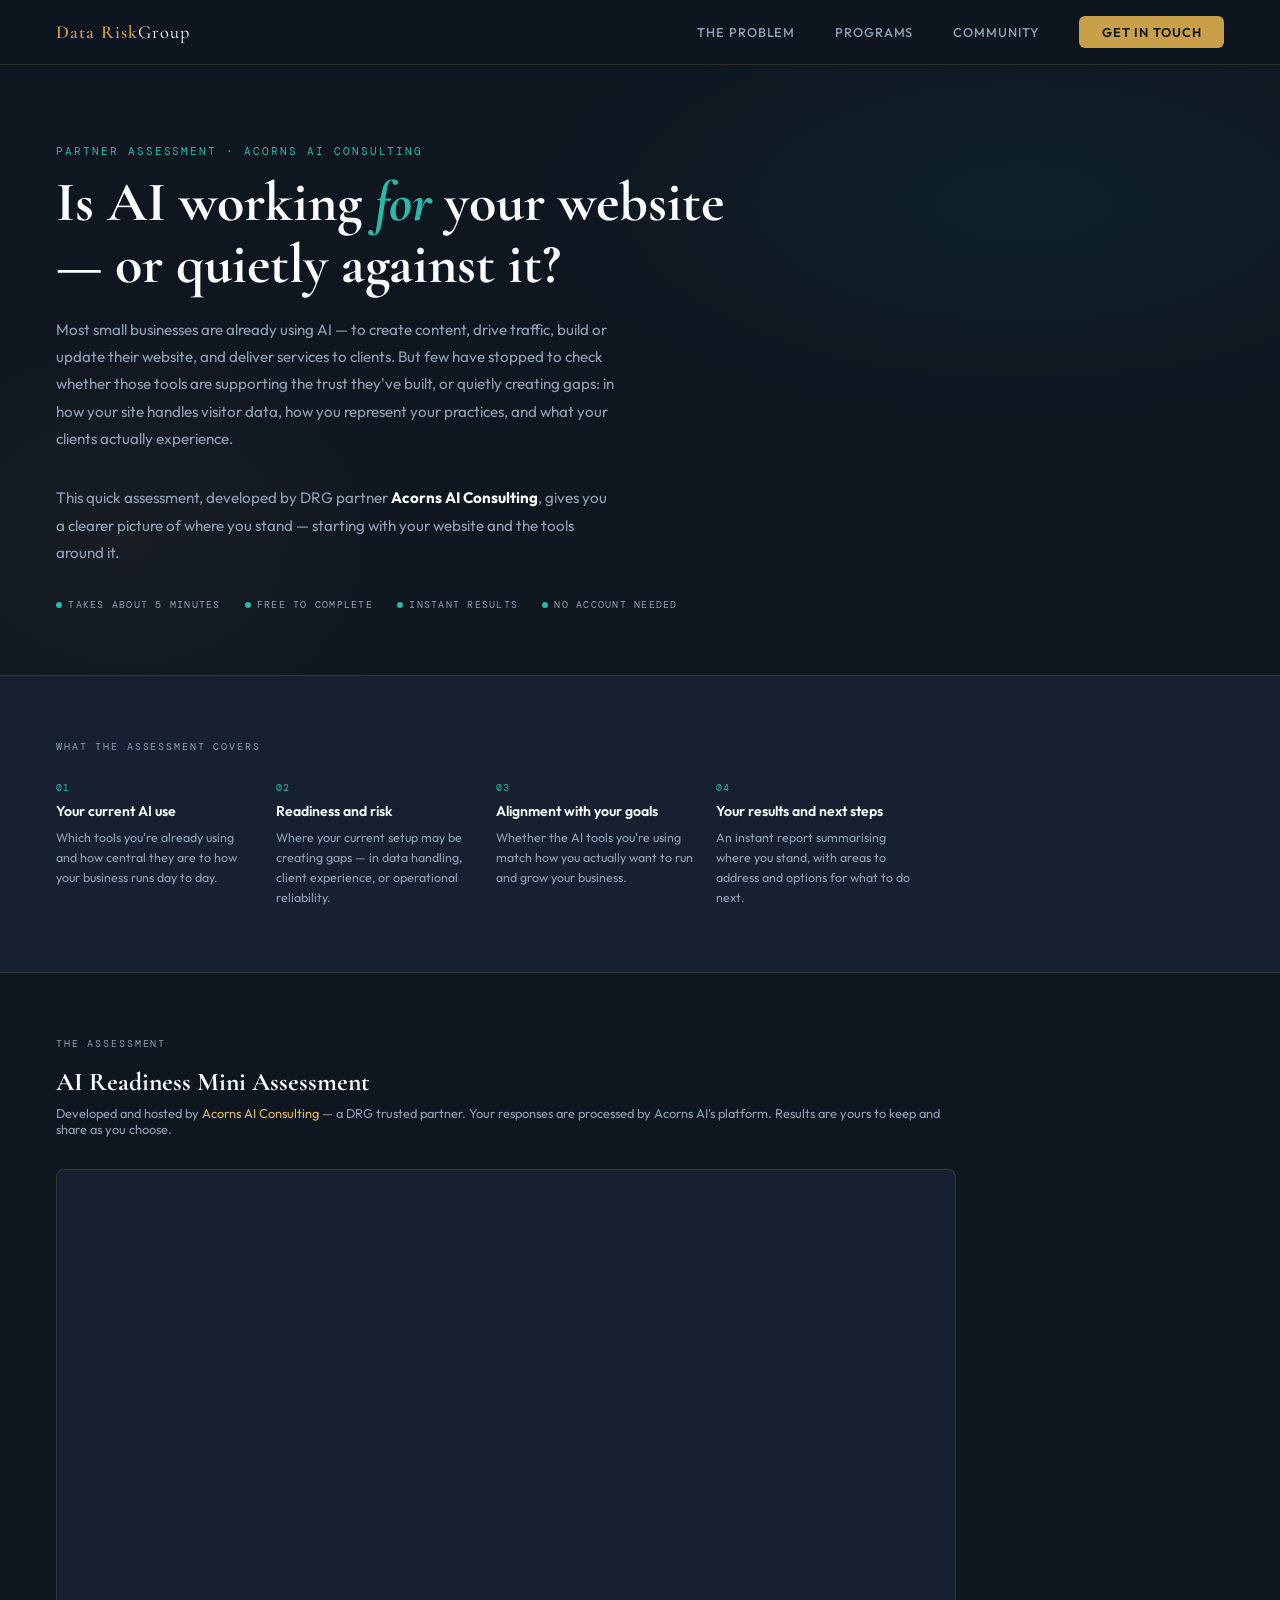
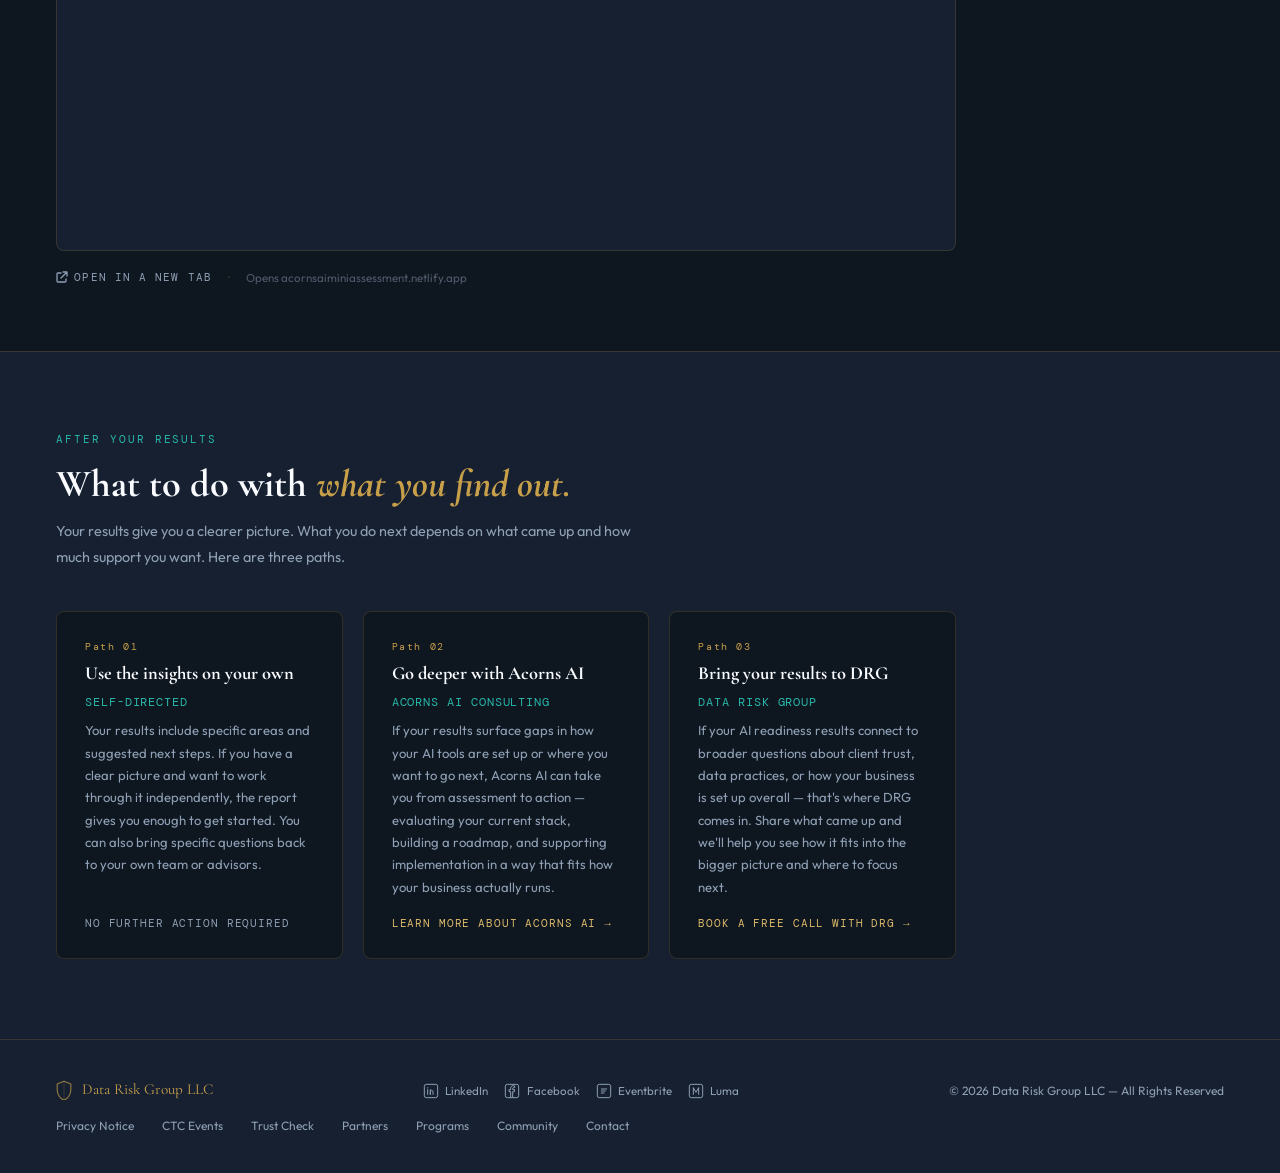
==== commit 922d2e41: "AI Readiness: reframe around website & tools, fix nav - Rename tool "AI Readiness for Your Website &" ====
--- a/ai-readiness.html
+++ b/ai-readiness.html
@@ -273,8 +273,7 @@
   <a href="index.html" class="logo">Data Risk<span> Group</span></a>
   <div class="nav-r" id="nav-menu">
     <a href="index.html#problem">The Problem</a>
-    <a href="index.html#pathway">The Pathway</a>
-    <a href="index.html#sessions">CTC Events</a>
+    <a href="programs.html">Programs</a>
     <a href="community.html">Community</a>
     <a href="contact.html" class="nav-cta">Get in Touch</a>
   </div>
@@ -287,12 +286,12 @@
 <section class="air-hero">
   <div class="air-hero__inner">
     <div class="lbl">Partner Assessment · Acorns AI Consulting</div>
-    <h1>Is AI working <em>for</em> your business<br>— or quietly against it?</h1>
+    <h1>Is AI working <em>for</em> your website<br>— or quietly against it?</h1>
     <p class="air-hero__sub">
-      Most small businesses are already using AI tools. Writing emails, summarising notes, responding to inquiries, generating content. But few have stopped to ask whether those tools are supporting the trust they've built with clients — or slowly eroding it in ways that are hard to see until something goes wrong.
+      Most small businesses are already using AI — to create content, drive traffic, build or update their website, and deliver services to clients. But few have stopped to check whether those tools are supporting the trust they've built, or quietly creating gaps: in how your site handles visitor data, how you represent your practices, and what your clients actually experience.
     </p>
     <p class="air-hero__sub">
-      This quick assessment, developed by DRG partner <strong style="color:var(--white);">Acorns AI Consulting</strong>, gives you a clearer picture of where you stand right now.
+      This quick assessment, developed by DRG partner <strong style="color:var(--white);">Acorns AI Consulting</strong>, gives you a clearer picture of where you stand — starting with your website and the tools around it.
     </p>
     <div class="air-hero__meta">
       <span class="air-meta-pill">Takes about 5 minutes</span>
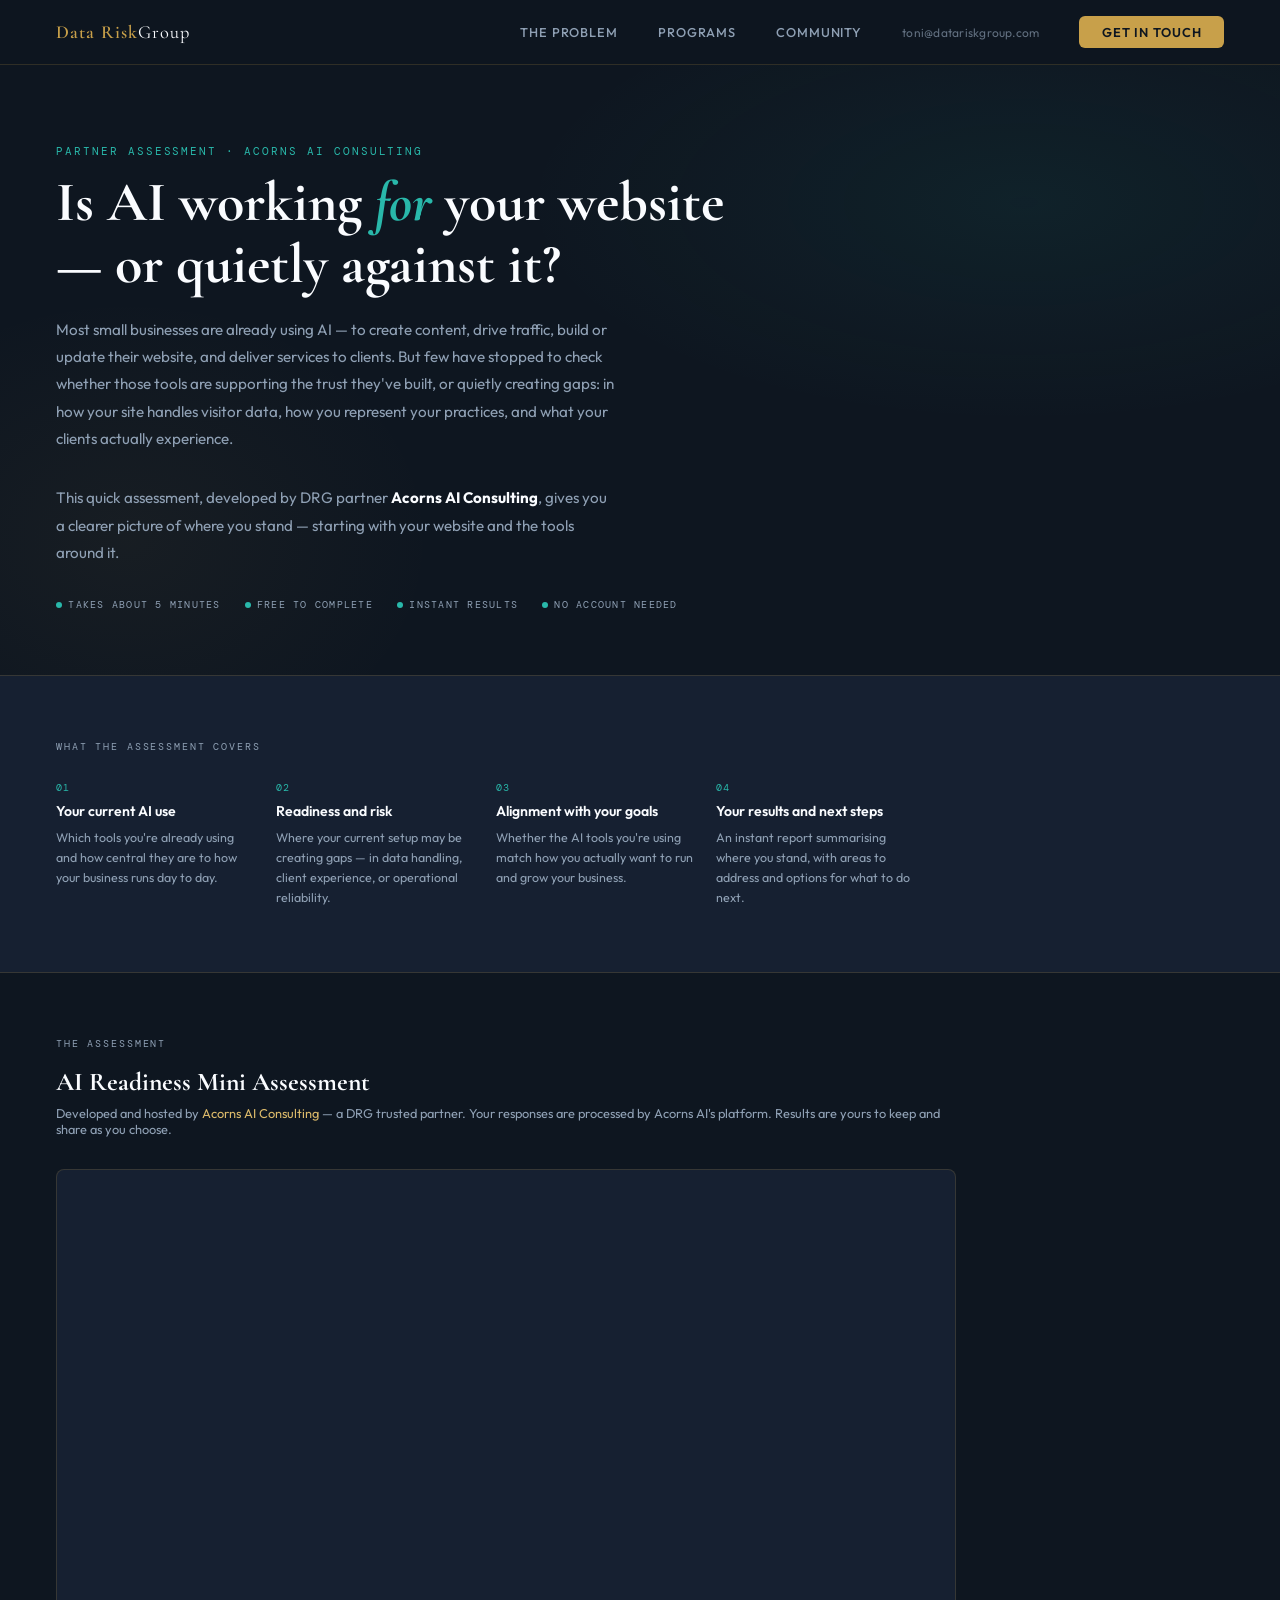
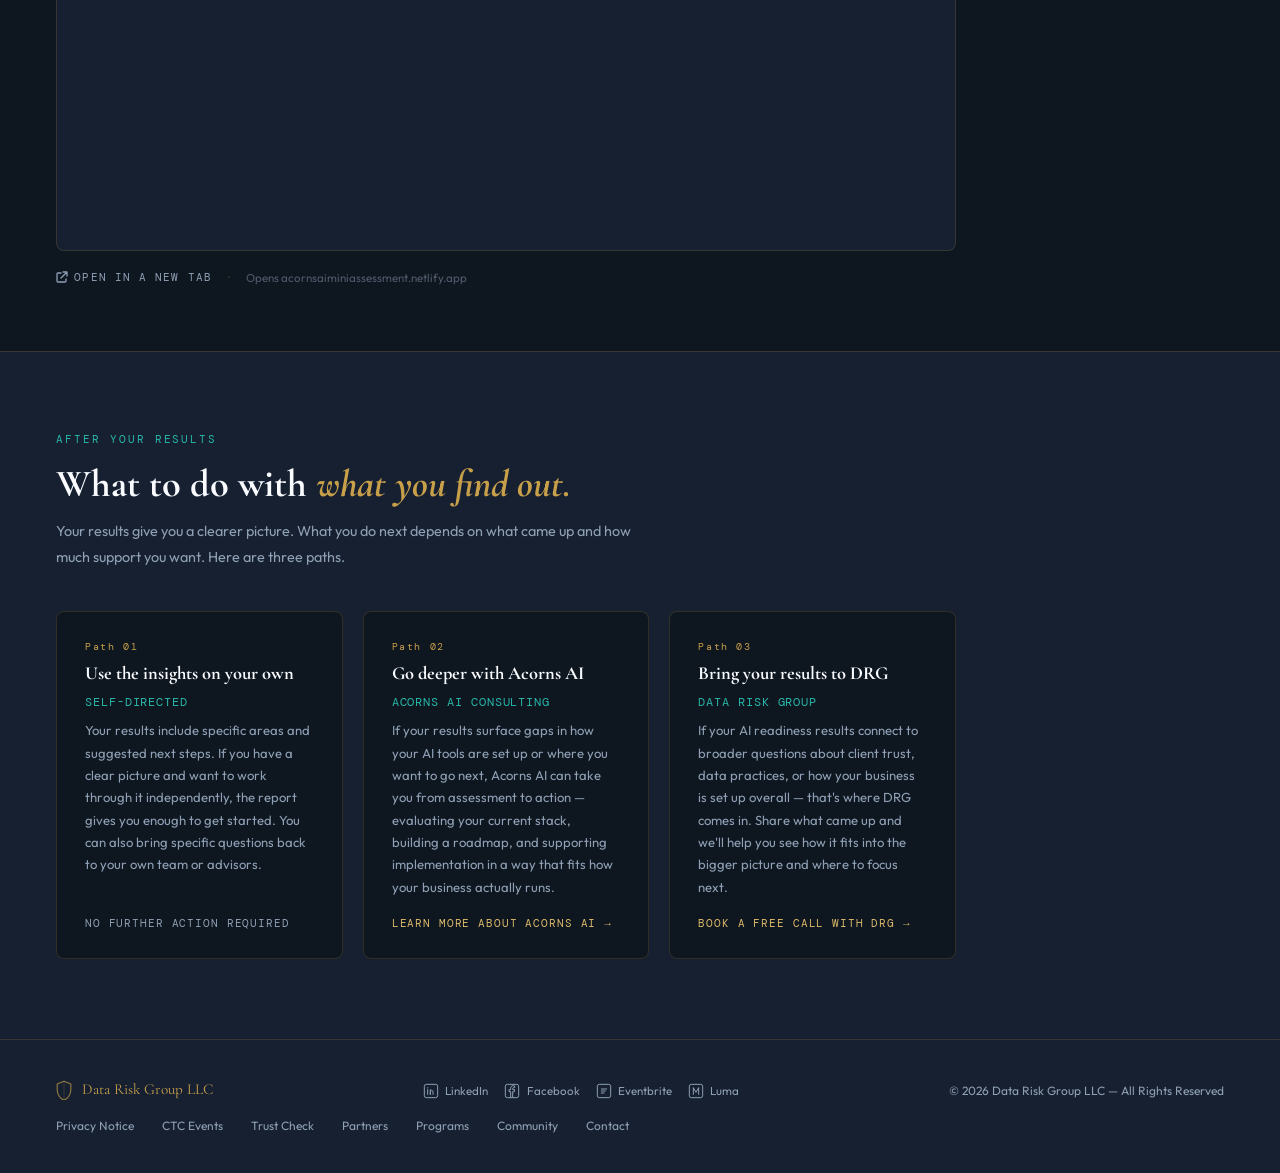
==== commit cfec0663: "Apply HCD UX principles: email in nav, bold key phrases, outcome-labeled bullets, sharper CTA copy -" ====
--- a/ai-readiness.html
+++ b/ai-readiness.html
@@ -275,6 +275,7 @@
     <a href="index.html#problem">The Problem</a>
     <a href="programs.html">Programs</a>
     <a href="community.html">Community</a>
+    <a href="mailto:toni@datariskgroup.com" class="nav-email">toni@datariskgroup.com</a>
     <a href="contact.html" class="nav-cta">Get in Touch</a>
   </div>
   <button class="hamburger" id="hamburger" aria-label="Toggle navigation" aria-expanded="false">
@@ -430,7 +431,7 @@
     Data Risk Group LLC
   </div>
   <div class="f-social">
-    <a href="#" class="f-social__link" aria-label="LinkedIn" data-social="linkedin">
+    <a href="https://www.linkedin.com/company/data-risk-group/" target="_blank" rel="noopener" class="f-social__link" aria-label="LinkedIn" data-social="linkedin">
       <svg width="16" height="16" viewBox="0 0 24 24" fill="none" xmlns="http://www.w3.org/2000/svg" aria-hidden="true">
         <rect x="2" y="2" width="20" height="20" rx="3" stroke="currentColor" stroke-width="1.5"/>
         <path d="M7 10v7M7 7v.5" stroke="currentColor" stroke-width="1.5" stroke-linecap="round"/>
@@ -439,21 +440,21 @@
       </svg>
       LinkedIn
     </a>
-    <a href="#" class="f-social__link" aria-label="Facebook" data-social="facebook">
+    <a href="https://www.facebook.com/share/1CGdYdS8gt/?mibextid=wwXIfr" target="_blank" rel="noopener" class="f-social__link" aria-label="Facebook" data-social="facebook">
       <svg width="16" height="16" viewBox="0 0 24 24" fill="none" xmlns="http://www.w3.org/2000/svg" aria-hidden="true">
         <rect x="2" y="2" width="20" height="20" rx="3" stroke="currentColor" stroke-width="1.5"/>
         <path d="M13 21v-8h2.5l.5-3H13V8.5C13 7.7 13.4 7 14.5 7H16V4.3S15 4 13.8 4C11.6 4 10 5.5 10 8v2H7.5v3H10v8" stroke="currentColor" stroke-width="1.5" stroke-linecap="round" stroke-linejoin="round"/>
       </svg>
       Facebook
     </a>
-    <a href="#" class="f-social__link" aria-label="Eventbrite" data-social="eventbrite">
+    <a href="https://www.eventbrite.com/o/antonia-toni-dumas-121160723458" target="_blank" rel="noopener" class="f-social__link" aria-label="Eventbrite" data-social="eventbrite">
       <svg width="16" height="16" viewBox="0 0 24 24" fill="none" xmlns="http://www.w3.org/2000/svg" aria-hidden="true">
         <rect x="2" y="2" width="20" height="20" rx="3" stroke="currentColor" stroke-width="1.5"/>
         <path d="M8 12h6M8 9h8M8 15h4" stroke="currentColor" stroke-width="1.5" stroke-linecap="round"/>
       </svg>
       Eventbrite
     </a>
-    <a href="#" class="f-social__link" aria-label="Luma" data-social="luma">
+    <a href="https://luma.com/cultivating-connections-DRG" target="_blank" rel="noopener" class="f-social__link" aria-label="Luma" data-social="luma">
       <svg width="16" height="16" viewBox="0 0 24 24" fill="none" xmlns="http://www.w3.org/2000/svg" aria-hidden="true">
         <rect x="2" y="2" width="20" height="20" rx="3" stroke="currentColor" stroke-width="1.5"/>
         <path d="M8 17V7l4 7 4-7v10" stroke="currentColor" stroke-width="1.5" stroke-linecap="round" stroke-linejoin="round"/>
--- a/css/styles.css
+++ b/css/styles.css
@@ -65,6 +65,12 @@
   padding: .5rem 1.4rem; border-radius: 6px; font-weight: 600 !important;
 }
 .nav-cta:hover { background: var(--gold-l) !important; }
+.nav-email {
+  font-size: .75rem !important; font-weight: 400 !important;
+  text-transform: none !important; letter-spacing: .02em !important;
+  color: rgba(143,160,180,.65) !important; opacity: 1;
+}
+.nav-email:hover { color: var(--gold) !important; }
 
 /* ── HAMBURGER ── */
 .hamburger {
@@ -85,9 +91,8 @@
 
 /* ── HERO ── */
 .hero {
-  min-height: 100vh;
   display: flex; flex-direction: column; justify-content: center;
-  padding: 9rem 3.5rem 5rem;
+  padding: 7rem 3.5rem 4rem;
   position: relative; overflow: hidden;
 }
 .hero::before {
@@ -111,7 +116,7 @@
 
 .hero h1 {
   font-family: 'Cormorant Garamond', serif;
-  font-size: clamp(2.8rem, 5.5vw, 5.2rem);
+  font-size: clamp(2.4rem, 4.5vw, 4.4rem);
   font-weight: 700; line-height: 1.06;
   max-width: 780px;
   opacity: 0; animation: up .8s ease forwards .3s;
@@ -184,7 +189,7 @@
 .recog-item::before { content: '✓'; color: var(--teal); font-size: .7rem; font-weight: 700; }
 
 /* ── SECTION SHARED ── */
-section { padding: 6rem 3.5rem; }
+section { padding: 4rem 3.5rem; }
 .lbl {
   font-family: 'DM Mono', monospace; font-size: .68rem;
   color: var(--teal); letter-spacing: .18em; text-transform: uppercase;
@@ -192,8 +197,8 @@
 }
 .sh {
   font-family: 'Cormorant Garamond', serif;
-  font-size: clamp(1.9rem, 3.5vw, 3rem);
-  font-weight: 700; line-height: 1.18; max-width: 700px;
+  font-size: clamp(1.65rem, 2.5vw, 2.4rem);
+  font-weight: 700; line-height: 1.2; max-width: 700px;
 }
 .sh em { font-style: italic; color: var(--gold); }
 
@@ -214,7 +219,7 @@
   display: grid; grid-template-columns: 1fr 1fr;
   gap: 4rem; align-items: start; margin-top: 2.5rem;
 }
-.prob-intro { font-size: 1.05rem; color: var(--smoke); line-height: 1.8; margin-top: 1.5rem; }
+.prob-intro { font-size: .97rem; color: var(--smoke); line-height: 1.8; margin-top: 1rem; }
 .prob-intro strong { color: var(--white); }
 
 .pain-list { display: flex; flex-direction: column; gap: 1px; margin-top: 1rem; }
@@ -333,7 +338,7 @@
 .cta > * { position: relative; }
 .cta h2 {
   font-family: 'Cormorant Garamond', serif;
-  font-size: clamp(2.2rem, 4vw, 3.6rem);
+  font-size: clamp(1.9rem, 3vw, 2.8rem);
   font-weight: 700; line-height: 1.15;
   max-width: 720px; margin-bottom: 1.25rem;
 }
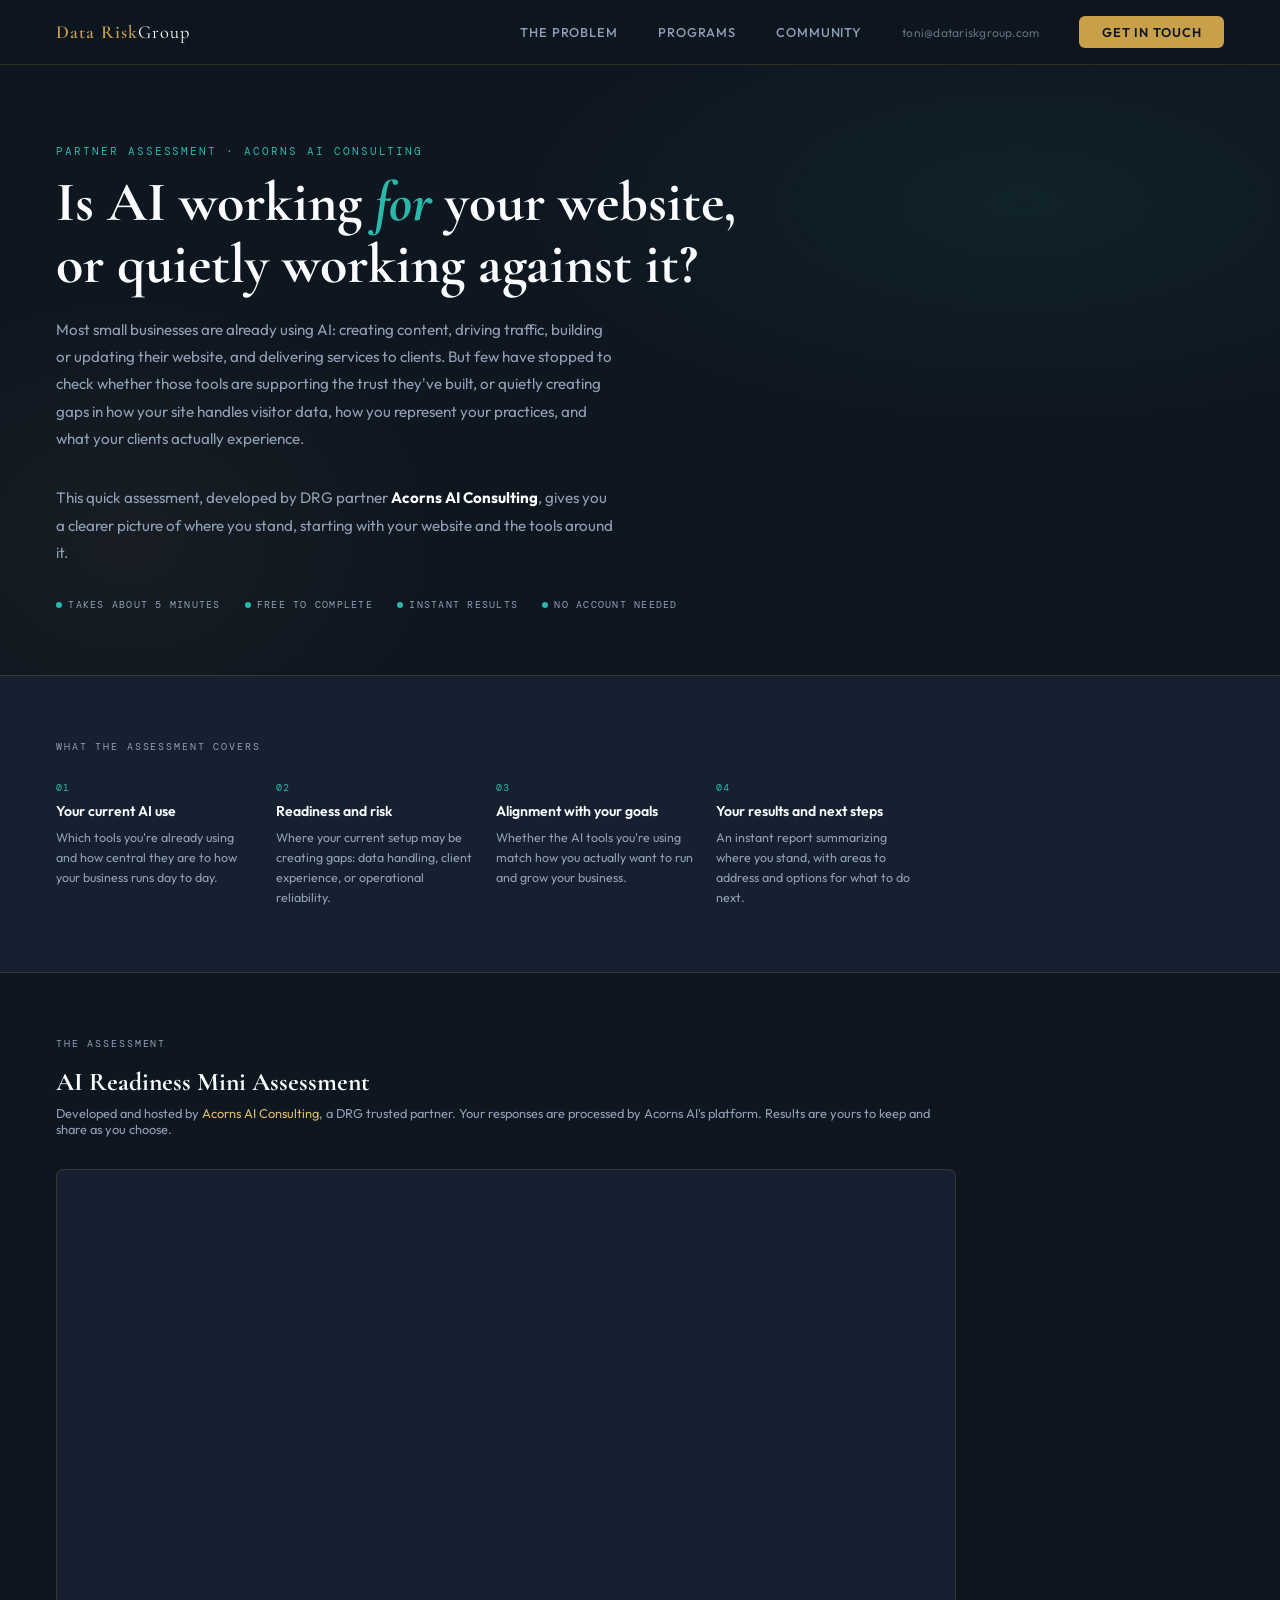
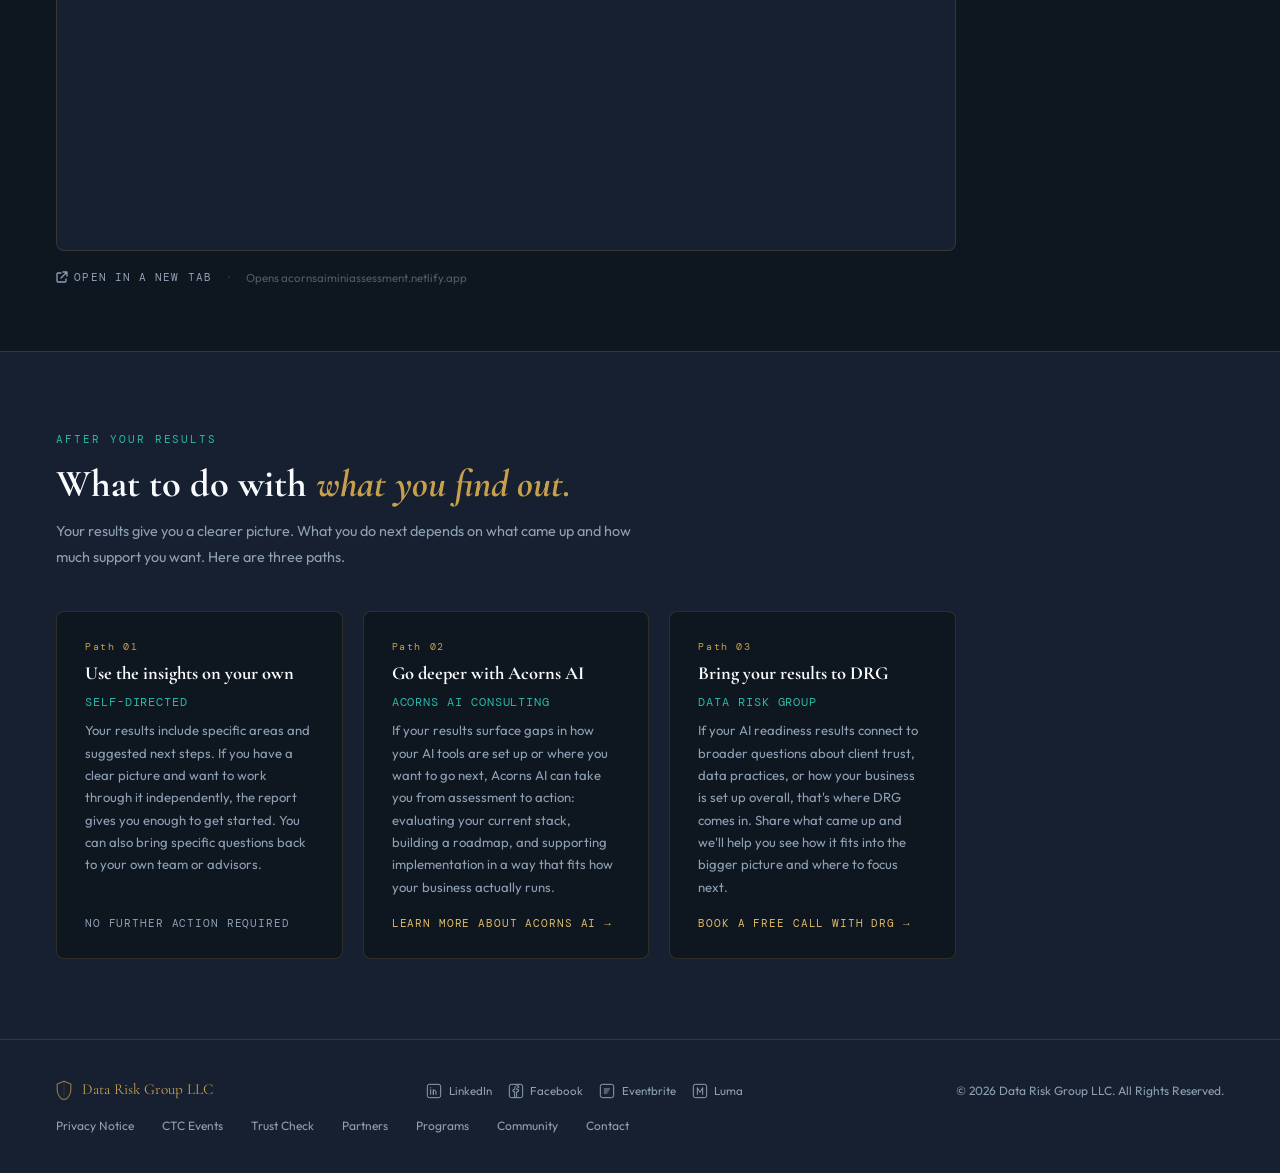
==== commit 164777d7: "Site-wide cleanup: remove em-dashes, emojis, and British spellings from all pages - programs.html: r" ====
--- a/ai-readiness.html
+++ b/ai-readiness.html
@@ -287,12 +287,12 @@
 <section class="air-hero">
   <div class="air-hero__inner">
     <div class="lbl">Partner Assessment · Acorns AI Consulting</div>
-    <h1>Is AI working <em>for</em> your website<br>— or quietly against it?</h1>
+    <h1>Is AI working <em>for</em> your website,<br>or quietly working against it?</h1>
     <p class="air-hero__sub">
-      Most small businesses are already using AI — to create content, drive traffic, build or update their website, and deliver services to clients. But few have stopped to check whether those tools are supporting the trust they've built, or quietly creating gaps: in how your site handles visitor data, how you represent your practices, and what your clients actually experience.
+      Most small businesses are already using AI: creating content, driving traffic, building or updating their website, and delivering services to clients. But few have stopped to check whether those tools are supporting the trust they've built, or quietly creating gaps in how your site handles visitor data, how you represent your practices, and what your clients actually experience.
     </p>
     <p class="air-hero__sub">
-      This quick assessment, developed by DRG partner <strong style="color:var(--white);">Acorns AI Consulting</strong>, gives you a clearer picture of where you stand — starting with your website and the tools around it.
+      This quick assessment, developed by DRG partner <strong style="color:var(--white);">Acorns AI Consulting</strong>, gives you a clearer picture of where you stand, starting with your website and the tools around it.
     </p>
     <div class="air-hero__meta">
       <span class="air-meta-pill">Takes about 5 minutes</span>
@@ -316,7 +316,7 @@
       <div class="air-expect-item">
         <div class="air-expect-item__num">02</div>
         <div class="air-expect-item__title">Readiness and risk</div>
-        <div class="air-expect-item__desc">Where your current setup may be creating gaps — in data handling, client experience, or operational reliability.</div>
+        <div class="air-expect-item__desc">Where your current setup may be creating gaps: data handling, client experience, or operational reliability.</div>
       </div>
       <div class="air-expect-item">
         <div class="air-expect-item__num">03</div>
@@ -326,7 +326,7 @@
       <div class="air-expect-item">
         <div class="air-expect-item__num">04</div>
         <div class="air-expect-item__title">Your results and next steps</div>
-        <div class="air-expect-item__desc">An instant report summarising where you stand, with areas to address and options for what to do next.</div>
+        <div class="air-expect-item__desc">An instant report summarizing where you stand, with areas to address and options for what to do next.</div>
       </div>
     </div>
   </div>
@@ -338,7 +338,7 @@
     <div class="air-assessment__label">The Assessment</div>
     <h2>AI Readiness Mini Assessment</h2>
     <p class="air-assessment__partner">
-      Developed and hosted by <a href="https://acornsaiminiassessment.netlify.app" target="_blank" rel="noopener">Acorns AI Consulting</a> — a DRG trusted partner. Your responses are processed by Acorns AI's platform. Results are yours to keep and share as you choose.
+      Developed and hosted by <a href="https://acornsaiminiassessment.netlify.app" target="_blank" rel="noopener">Acorns AI Consulting</a>, a DRG trusted partner. Your responses are processed by Acorns AI's platform. Results are yours to keep and share as you choose.
     </p>
 
     <!-- Iframe embed — falls back gracefully if blocked -->
@@ -360,7 +360,7 @@
           <circle cx="16" cy="13" r="1.5" fill="currentColor"/>
           <path d="M20 28l4-4 4 4m-4-4v8" stroke="currentColor" stroke-width="1.5" stroke-linecap="round" stroke-linejoin="round"/>
         </svg>
-        <p>The assessment is hosted on an external platform and can't be displayed inline here. Use the button below to open it — it takes about 5 minutes and your results appear instantly.</p>
+        <p>The assessment is hosted on an external platform and can't be displayed inline here. Use the button below to open it. Takes about 5 minutes and your results appear instantly.</p>
         <a href="https://acornsaiminiassessment.netlify.app/assessments%20and%20report%20tool/ai_readiness_mini" target="_blank" rel="noopener" class="btn-p">Open the Assessment →</a>
       </div>
     </div>
@@ -406,7 +406,7 @@
       <div class="air-next-card__title">Go deeper with Acorns AI</div>
       <div class="air-next-card__who">Acorns AI Consulting</div>
       <p class="air-next-card__desc">
-        If your results surface gaps in how your AI tools are set up or where you want to go next, Acorns AI can take you from assessment to action — evaluating your current stack, building a roadmap, and supporting implementation in a way that fits how your business actually runs.
+        If your results surface gaps in how your AI tools are set up or where you want to go next, Acorns AI can take you from assessment to action: evaluating your current stack, building a roadmap, and supporting implementation in a way that fits how your business actually runs.
       </p>
       <a href="https://acornsaiminiassessment.netlify.app" target="_blank" rel="noopener" class="air-next-card__cta">Learn more about Acorns AI →</a>
     </div>
@@ -416,7 +416,7 @@
       <div class="air-next-card__title">Bring your results to DRG</div>
       <div class="air-next-card__who">Data Risk Group</div>
       <p class="air-next-card__desc">
-        If your AI readiness results connect to broader questions about client trust, data practices, or how your business is set up overall — that's where DRG comes in. Share what came up and we'll help you see how it fits into the bigger picture and where to focus next.
+        If your AI readiness results connect to broader questions about client trust, data practices, or how your business is set up overall, that's where DRG comes in. Share what came up and we'll help you see how it fits into the bigger picture and where to focus next.
       </p>
       <a href="https://calendly.com/toni-datariskgroup/trust-growth-check-in" target="_blank" rel="noopener" class="air-next-card__cta">Book a free call with DRG →</a>
     </div>
@@ -462,7 +462,7 @@
       Luma
     </a>
   </div>
-  <div class="f-copy">© 2026 Data Risk Group LLC — All Rights Reserved</div>
+  <div class="f-copy">© 2026 Data Risk Group LLC. All Rights Reserved.</div>
   <div class="f-links">
     <a href="privacy.html">Privacy Notice</a>
     <a href="index.html#sessions">CTC Events</a>
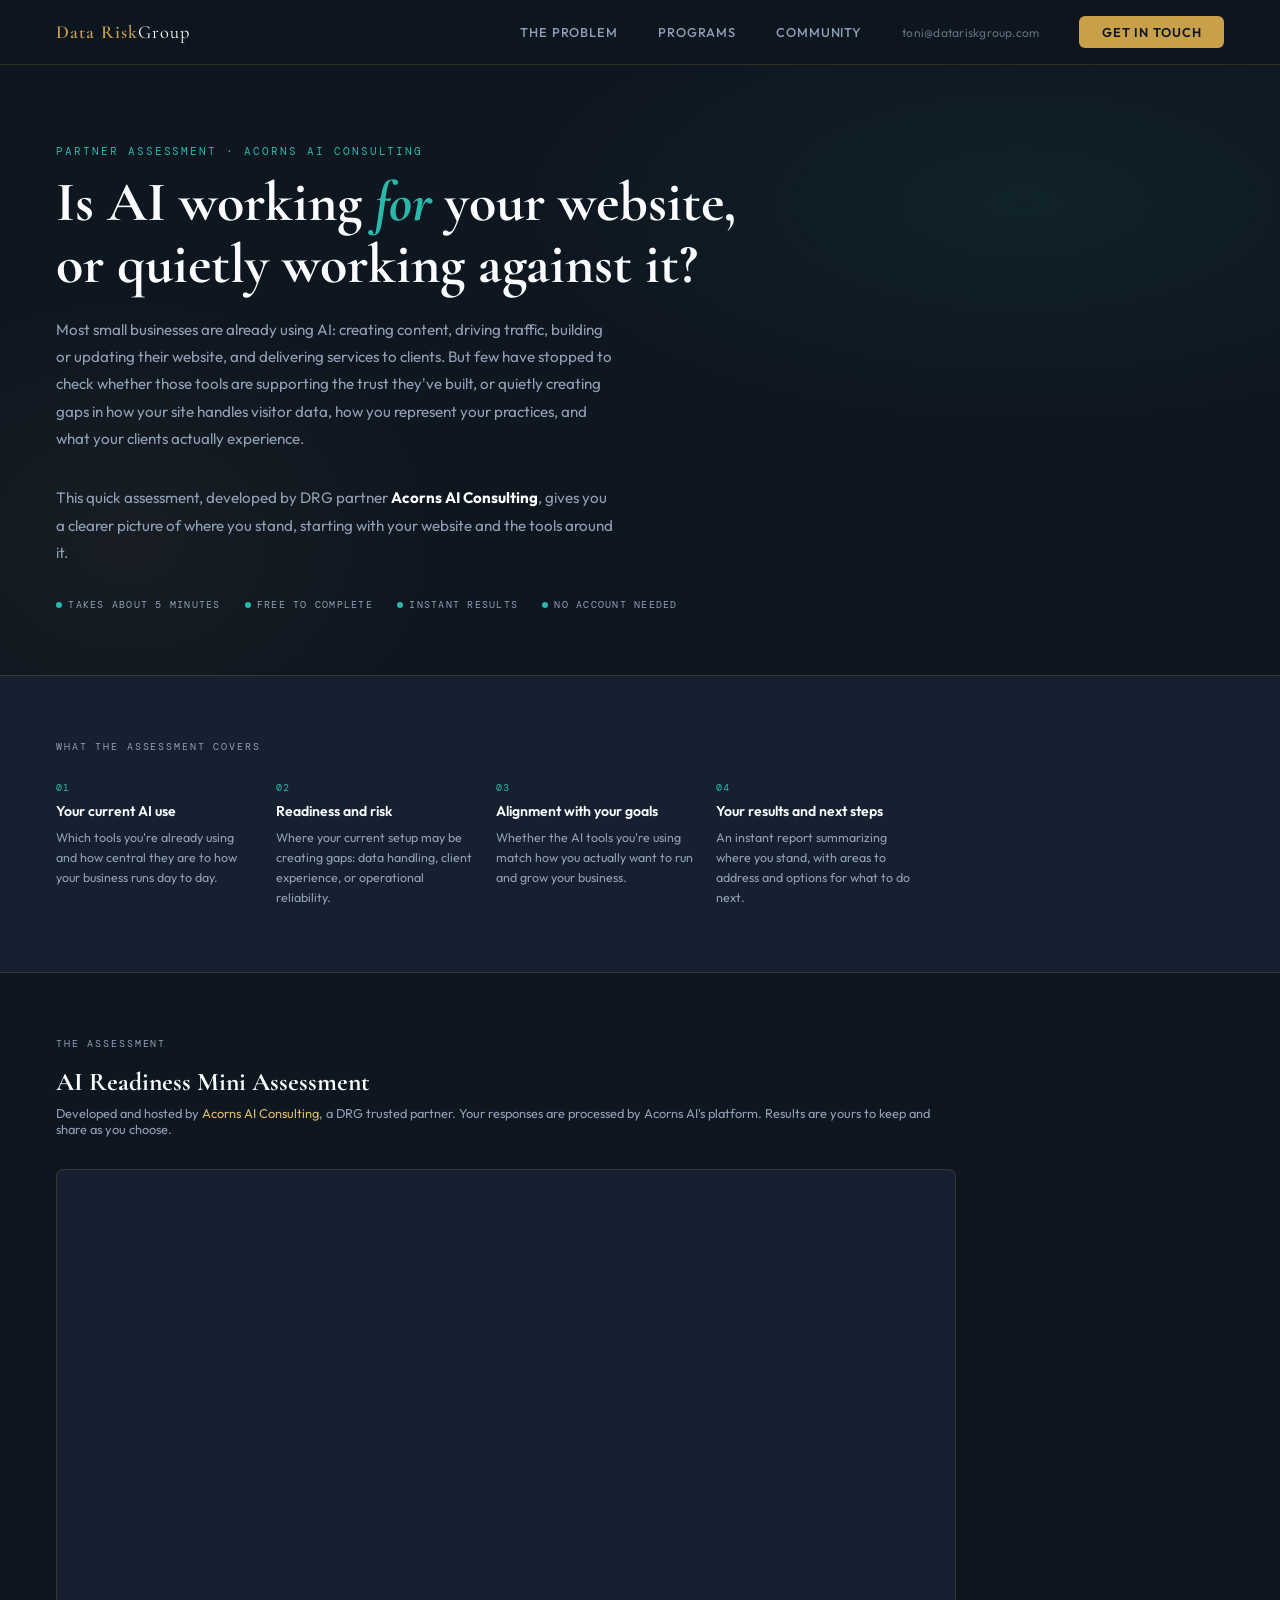
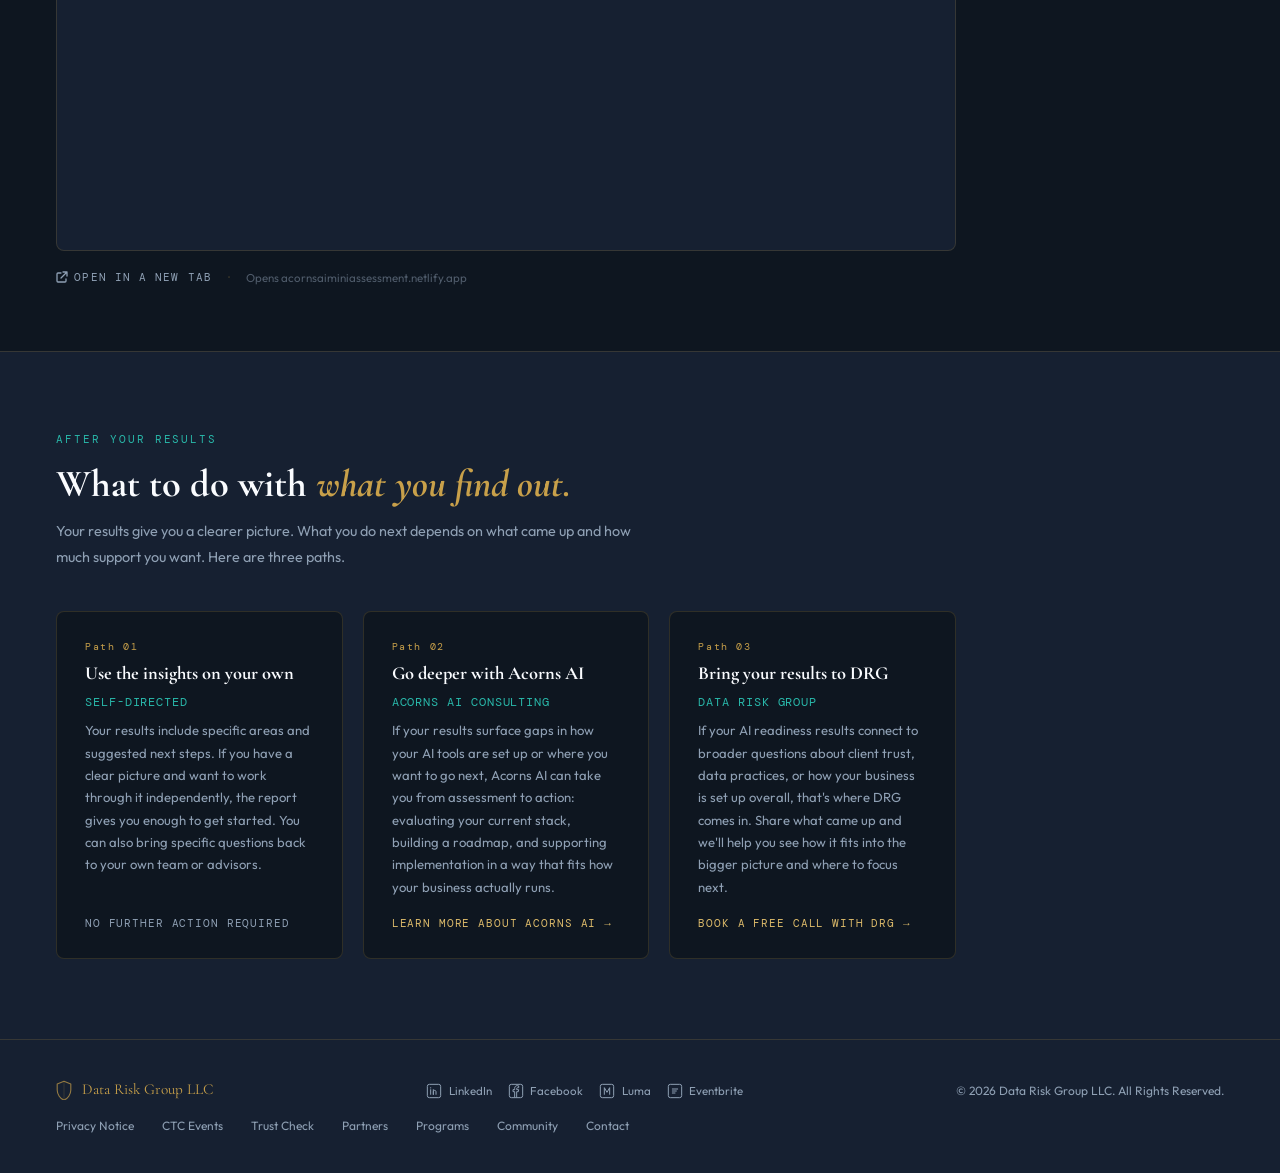
==== commit abe7771b: "Reorder footer social links: Luma before Eventbrite across all pages Co-Authored-By: Claude Sonnet 4" ====
--- a/ai-readiness.html
+++ b/ai-readiness.html
@@ -447,19 +447,19 @@
       </svg>
       Facebook
     </a>
+    <a href="https://luma.com/cultivating-connections-DRG" target="_blank" rel="noopener" class="f-social__link" aria-label="Luma" data-social="luma">
+      <svg width="16" height="16" viewBox="0 0 24 24" fill="none" xmlns="http://www.w3.org/2000/svg" aria-hidden="true">
+        <rect x="2" y="2" width="20" height="20" rx="3" stroke="currentColor" stroke-width="1.5"/>
+        <path d="M8 17V7l4 7 4-7v10" stroke="currentColor" stroke-width="1.5" stroke-linecap="round" stroke-linejoin="round"/>
+      </svg>
+      Luma
+    </a>
     <a href="https://www.eventbrite.com/o/antonia-toni-dumas-121160723458" target="_blank" rel="noopener" class="f-social__link" aria-label="Eventbrite" data-social="eventbrite">
       <svg width="16" height="16" viewBox="0 0 24 24" fill="none" xmlns="http://www.w3.org/2000/svg" aria-hidden="true">
         <rect x="2" y="2" width="20" height="20" rx="3" stroke="currentColor" stroke-width="1.5"/>
         <path d="M8 12h6M8 9h8M8 15h4" stroke="currentColor" stroke-width="1.5" stroke-linecap="round"/>
       </svg>
       Eventbrite
-    </a>
-    <a href="https://luma.com/cultivating-connections-DRG" target="_blank" rel="noopener" class="f-social__link" aria-label="Luma" data-social="luma">
-      <svg width="16" height="16" viewBox="0 0 24 24" fill="none" xmlns="http://www.w3.org/2000/svg" aria-hidden="true">
-        <rect x="2" y="2" width="20" height="20" rx="3" stroke="currentColor" stroke-width="1.5"/>
-        <path d="M8 17V7l4 7 4-7v10" stroke="currentColor" stroke-width="1.5" stroke-linecap="round" stroke-linejoin="round"/>
-      </svg>
-      Luma
     </a>
   </div>
   <div class="f-copy">© 2026 Data Risk Group LLC. All Rights Reserved.</div>
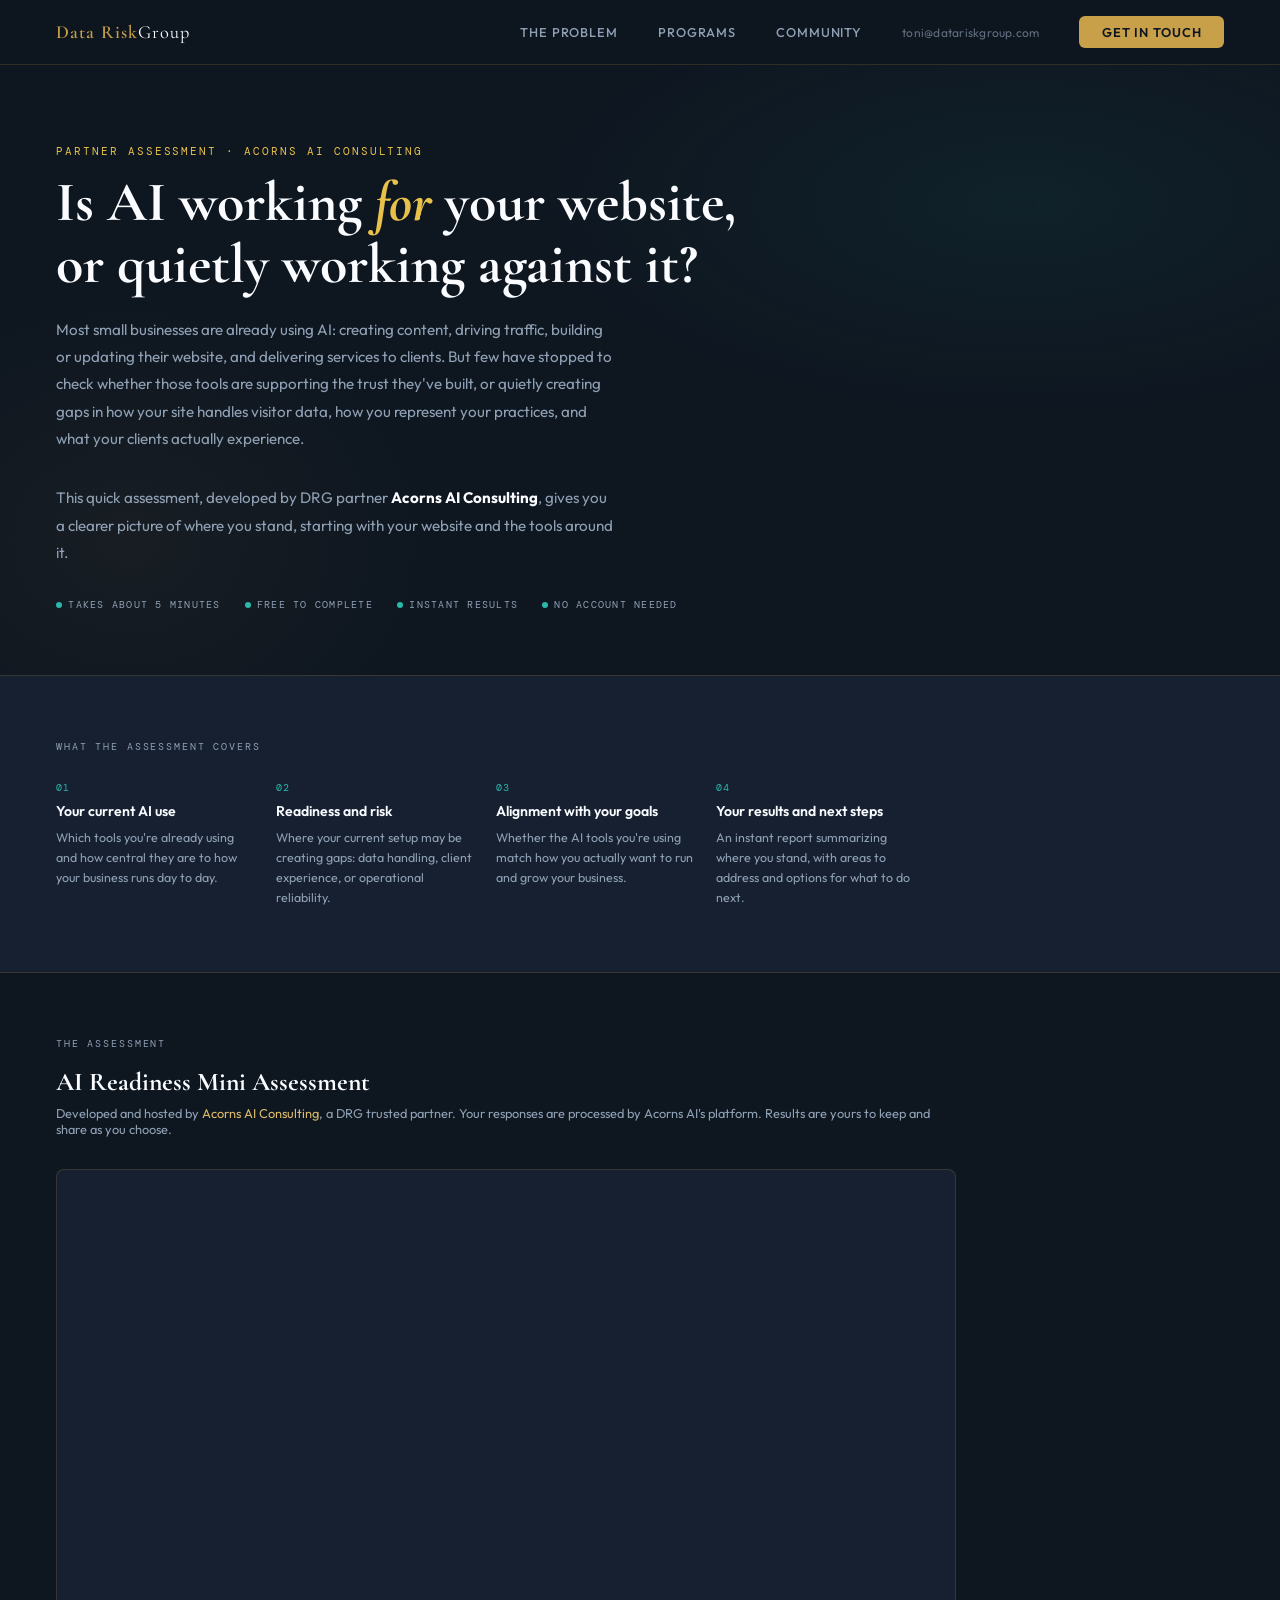
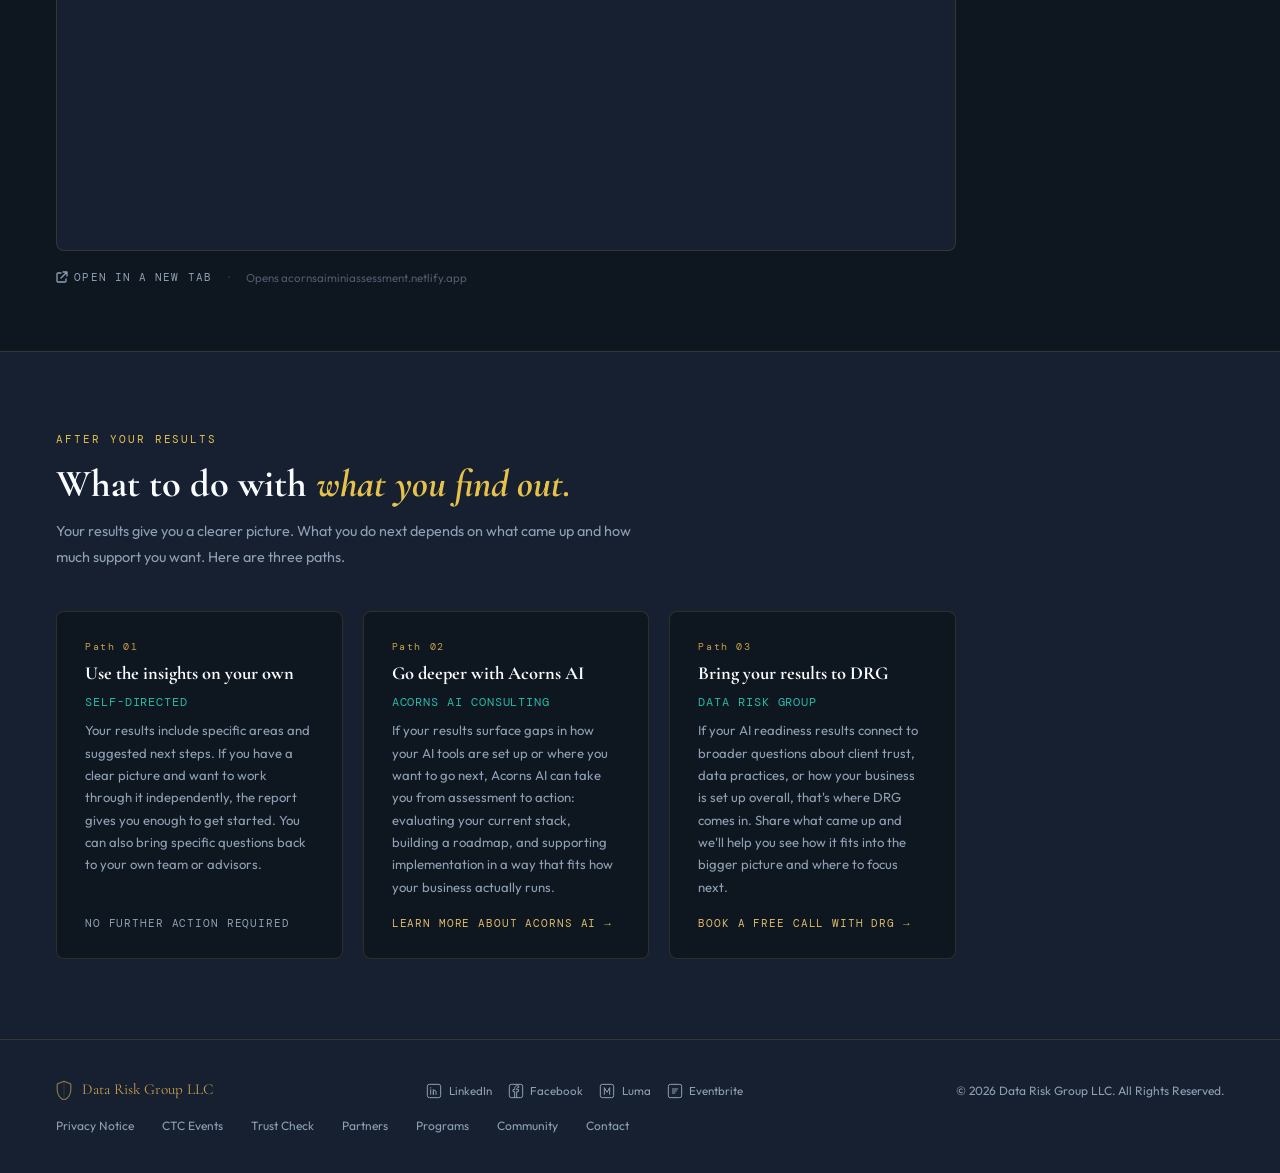
==== commit 5d84d13b: "Add per-page accent colour system with accessibility-informed palette - Add --page-accent / --page-a" ====
--- a/ai-readiness.html
+++ b/ai-readiness.html
@@ -49,7 +49,7 @@
       font-weight: 700; line-height: 1.1;
       color: var(--white); margin-bottom: 1.25rem;
     }
-    .air-hero h1 em { color: var(--teal); font-style: italic; }
+    .air-hero h1 em { color: var(--page-accent); font-style: italic; }
     .air-hero__sub {
       font-size: .95rem; color: var(--smoke);
       line-height: 1.8; max-width: 560px;
@@ -202,7 +202,7 @@
       font-weight: 700; color: var(--white);
       margin-bottom: .75rem; line-height: 1.2;
     }
-    .air-nextsteps__intro h2 em { color: var(--gold); font-style: italic; }
+    .air-nextsteps__intro h2 em { color: var(--page-accent); font-style: italic; }
     .air-nextsteps__intro p {
       font-size: .9rem; color: var(--smoke); line-height: 1.8;
     }
@@ -266,7 +266,7 @@
     }
   </style>
 </head>
-<body>
+<body class="page-ai">
 
 <!-- NAV -->
 <nav id="nav">
--- a/css/styles.css
+++ b/css/styles.css
@@ -10,7 +10,19 @@
   --smoke:  #8FA0B4;
   --white:  #FAFCFF;
   --rule:   rgba(200,160,74,.18);
-}
+
+  /* Page accent — defaults to brand gold; overridden per page below */
+  --page-accent:   #C8A04A;
+  --page-accent-l: #DCBA6A;
+}
+
+/* ── PER-PAGE ACCENT COLOURS ── */
+body.page-programs  { --page-accent: #5AAFD8; --page-accent-l: #7CC5E3; }
+body.page-community { --page-accent: #C4607A; --page-accent-l: #D4849A; }
+body.page-trust     { --page-accent: #3DB5AD; --page-accent-l: #60CAC3; }
+body.page-ai        { --page-accent: #E8C14A; --page-accent-l: #F0D070; }
+body.page-partners  { --page-accent: #5AAFD8; --page-accent-l: #7CC5E3; }
+body.page-contact   { --page-accent: #5BB585; --page-accent-l: #7ECBA0; }
 
 /* ── RESET ── */
 *, *::before, *::after { box-sizing: border-box; margin: 0; padding: 0; }
@@ -121,7 +133,7 @@
   max-width: 780px;
   opacity: 0; animation: up .8s ease forwards .3s;
 }
-.hero h1 em { font-style: italic; color: var(--gold); }
+.hero h1 em { font-style: italic; color: var(--page-accent); }
 
 .hero-sub {
   margin-top: 1.8rem;
@@ -167,7 +179,7 @@
   font-size: .9rem; font-weight: 500; letter-spacing: .03em;
   text-decoration: none; border: 1px solid var(--rule); transition: border-color .2s, color .2s;
 }
-.btn-s:hover { border-color: var(--gold); color: var(--gold); }
+.btn-s:hover { border-color: var(--page-accent); color: var(--page-accent); }
 
 /* ── RECOGNITION STRIP ── */
 .recog {
@@ -186,13 +198,13 @@
   font-size: .8rem; color: var(--smoke); font-weight: 500;
   display: flex; align-items: center; gap: .5rem;
 }
-.recog-item::before { content: '✓'; color: var(--teal); font-size: .7rem; font-weight: 700; }
+.recog-item::before { content: '✓'; color: var(--page-accent); font-size: .7rem; font-weight: 700; }
 
 /* ── SECTION SHARED ── */
 section { padding: 4rem 3.5rem; }
 .lbl {
   font-family: 'DM Mono', monospace; font-size: .68rem;
-  color: var(--teal); letter-spacing: .18em; text-transform: uppercase;
+  color: var(--page-accent); letter-spacing: .18em; text-transform: uppercase;
   margin-bottom: .9rem;
 }
 .sh {
@@ -200,7 +212,7 @@
   font-size: clamp(1.65rem, 2.5vw, 2.4rem);
   font-weight: 700; line-height: 1.2; max-width: 700px;
 }
-.sh em { font-style: italic; color: var(--gold); }
+.sh em { font-style: italic; color: var(--page-accent); }
 
 /* ── SCROLL REVEAL ── */
 .reveal {
@@ -231,7 +243,7 @@
 .pain-item:hover { background: var(--panel); }
 .pain-icon {
   width: 26px; height: 26px; flex-shrink: 0; margin-top: .15rem;
-  color: var(--gold);
+  color: var(--page-accent);
 }
 .pain-icon svg { width: 100%; height: 100%; }
 .pain-item h4 { font-size: .95rem; font-weight: 600; margin-bottom: .35rem; }
@@ -248,7 +260,7 @@
   transition: border-color .2s;
   position: relative;
 }
-.for-card:hover { border-color: var(--gold); }
+.for-card:hover { border-color: var(--page-accent); }
 .for-card.primary { border-color: rgba(201,165,90,.4); }
 .for-card.primary::before {
   content: 'PRIMARY FOCUS';
@@ -264,7 +276,7 @@
 .for-card p { font-size: .85rem; color: var(--smoke); line-height: 1.7; }
 .for-card .if-line {
   font-family: 'DM Mono', monospace; font-size: .72rem;
-  color: var(--teal); margin-top: 1.25rem; letter-spacing: .05em;
+  color: var(--page-accent); margin-top: 1.25rem; letter-spacing: .05em;
 }
 
 /* ── HOW IT WORKS ── */
@@ -281,7 +293,7 @@
 .step-n {
   font-family: 'Cormorant Garamond', serif;
   font-size: 4.5rem; font-weight: 700;
-  color: var(--gold); opacity: .15; line-height: 1;
+  color: var(--page-accent); opacity: .15; line-height: 1;
   margin-bottom: 1rem;
 }
 .step h3 {
@@ -303,7 +315,7 @@
 .svc-card:hover { border-color: rgba(201,165,90,.4); }
 .svc-type {
   font-family: 'DM Mono', monospace; font-size: .65rem;
-  color: var(--teal); letter-spacing: .14em; text-transform: uppercase;
+  color: var(--page-accent); letter-spacing: .14em; text-transform: uppercase;
   margin-bottom: 1rem; display: block;
 }
 .svc-card h3 {
@@ -320,7 +332,7 @@
   display: flex; align-items: flex-start; gap: .6rem;
 }
 .svc-card ul li::before {
-  content: '→'; color: var(--gold);
+  content: '→'; color: var(--page-accent);
   flex-shrink: 0; font-size: .75rem; margin-top: .1rem;
 }
 
@@ -342,7 +354,7 @@
   font-weight: 700; line-height: 1.15;
   max-width: 720px; margin-bottom: 1.25rem;
 }
-.cta h2 em { font-style: italic; color: var(--gold); }
+.cta h2 em { font-style: italic; color: var(--page-accent); }
 .cta p { color: var(--smoke); font-size: 1rem; max-width: 550px; margin-bottom: 2.5rem; line-height: 1.75; }
 .cta-btns { display: flex; gap: 1.1rem; flex-wrap: wrap; justify-content: center; }
 .cta-note {
@@ -405,7 +417,7 @@
   text-transform: uppercase; margin-bottom: 2.5rem;
   transition: color .2s;
 }
-.contact-wrap .back-link:hover { color: var(--gold); }
+.contact-wrap .back-link:hover { color: var(--page-accent); }
 .contact-form { margin-top: 2.5rem; display: flex; flex-direction: column; gap: 1.5rem; }
 .form-group { display: flex; flex-direction: column; gap: .45rem; }
 .form-group label {
@@ -464,7 +476,7 @@
   text-transform: uppercase; margin-bottom: 2.5rem;
   transition: color .2s;
 }
-.prose-wrap .back-link:hover { color: var(--gold); }
+.prose-wrap .back-link:hover { color: var(--page-accent); }
 .prose-wrap h1 {
   font-family: 'Cormorant Garamond', serif;
   font-size: clamp(2rem, 4vw, 3rem); font-weight: 700;
@@ -483,7 +495,7 @@
   font-size: .92rem; color: var(--smoke); line-height: 1.85;
 }
 .prose-wrap ul { padding-left: 1.5rem; margin-top: .5rem; display: flex; flex-direction: column; gap: .4rem; }
-.prose-wrap a { color: var(--gold); text-decoration: none; }
+.prose-wrap a { color: var(--page-accent); text-decoration: none; }
 .prose-wrap a:hover { text-decoration: underline; }
 
 /* ── BREVO FORM OVERRIDES ── */
